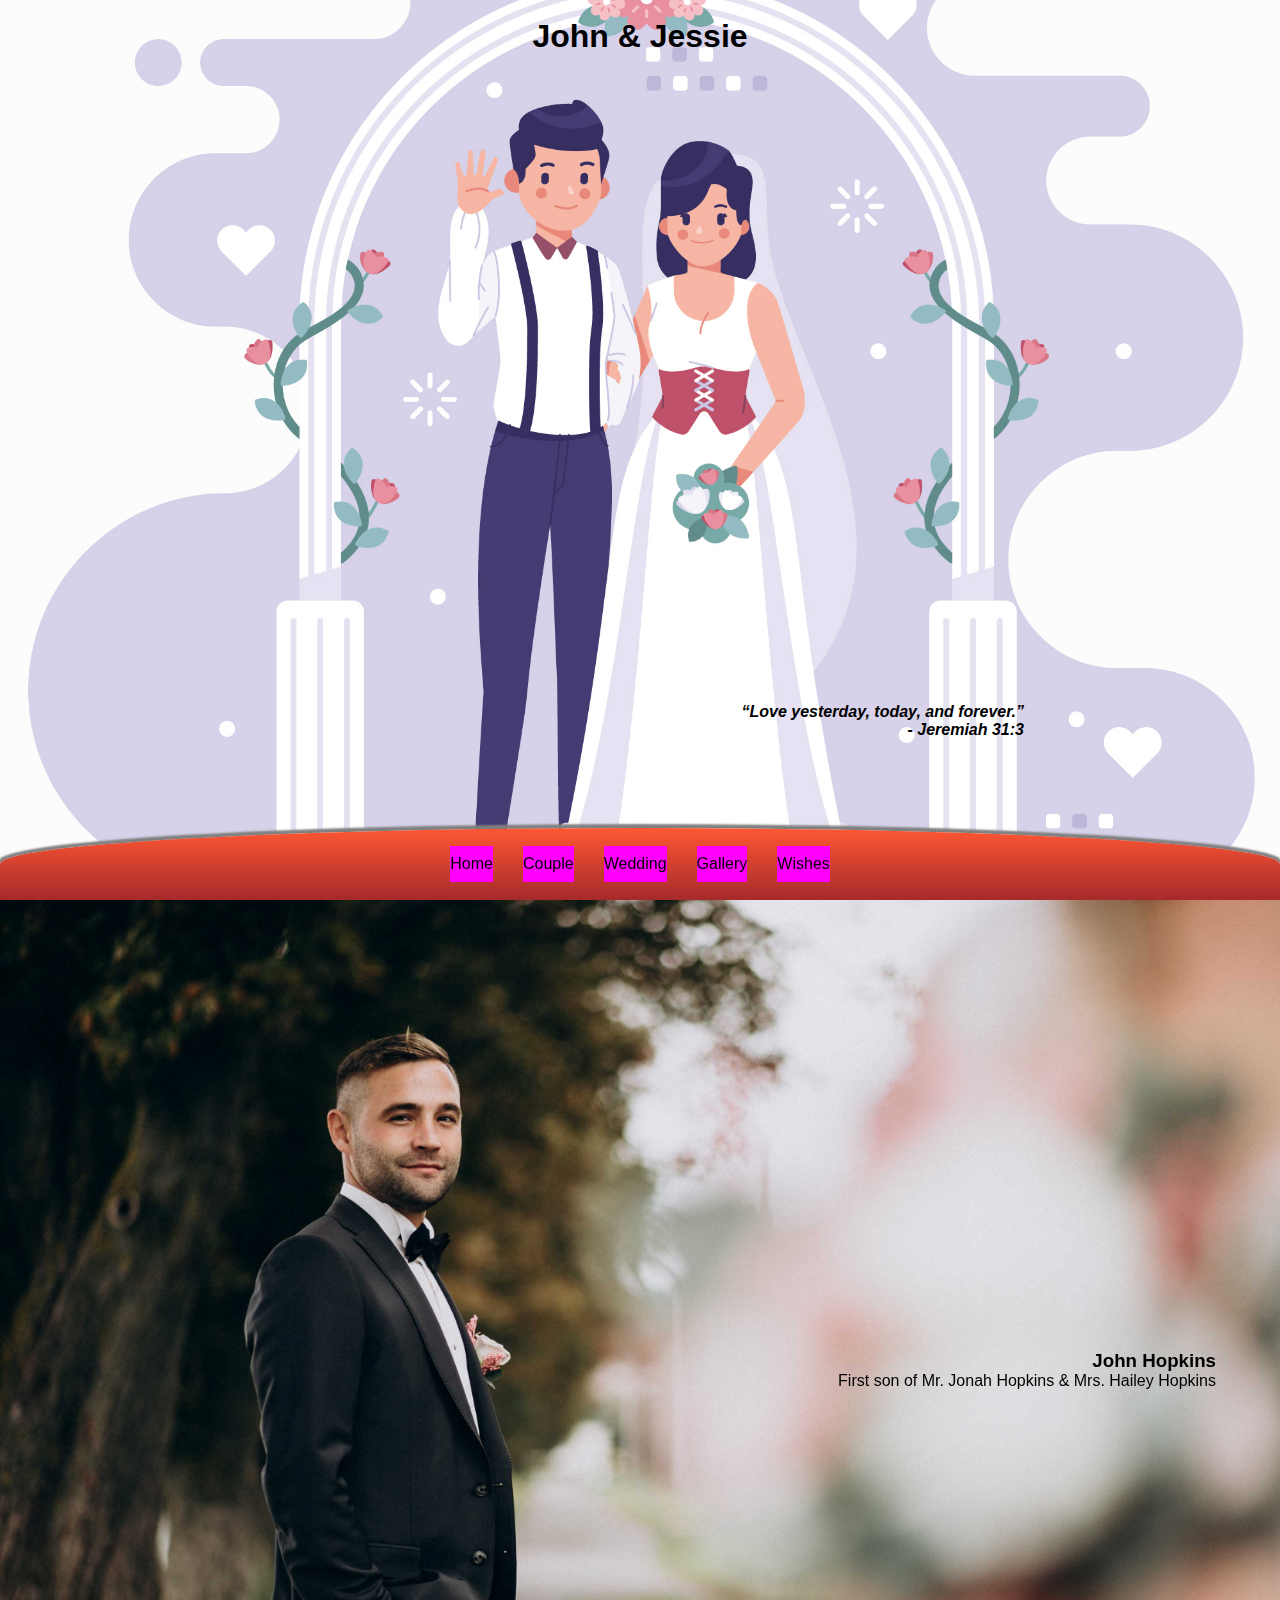
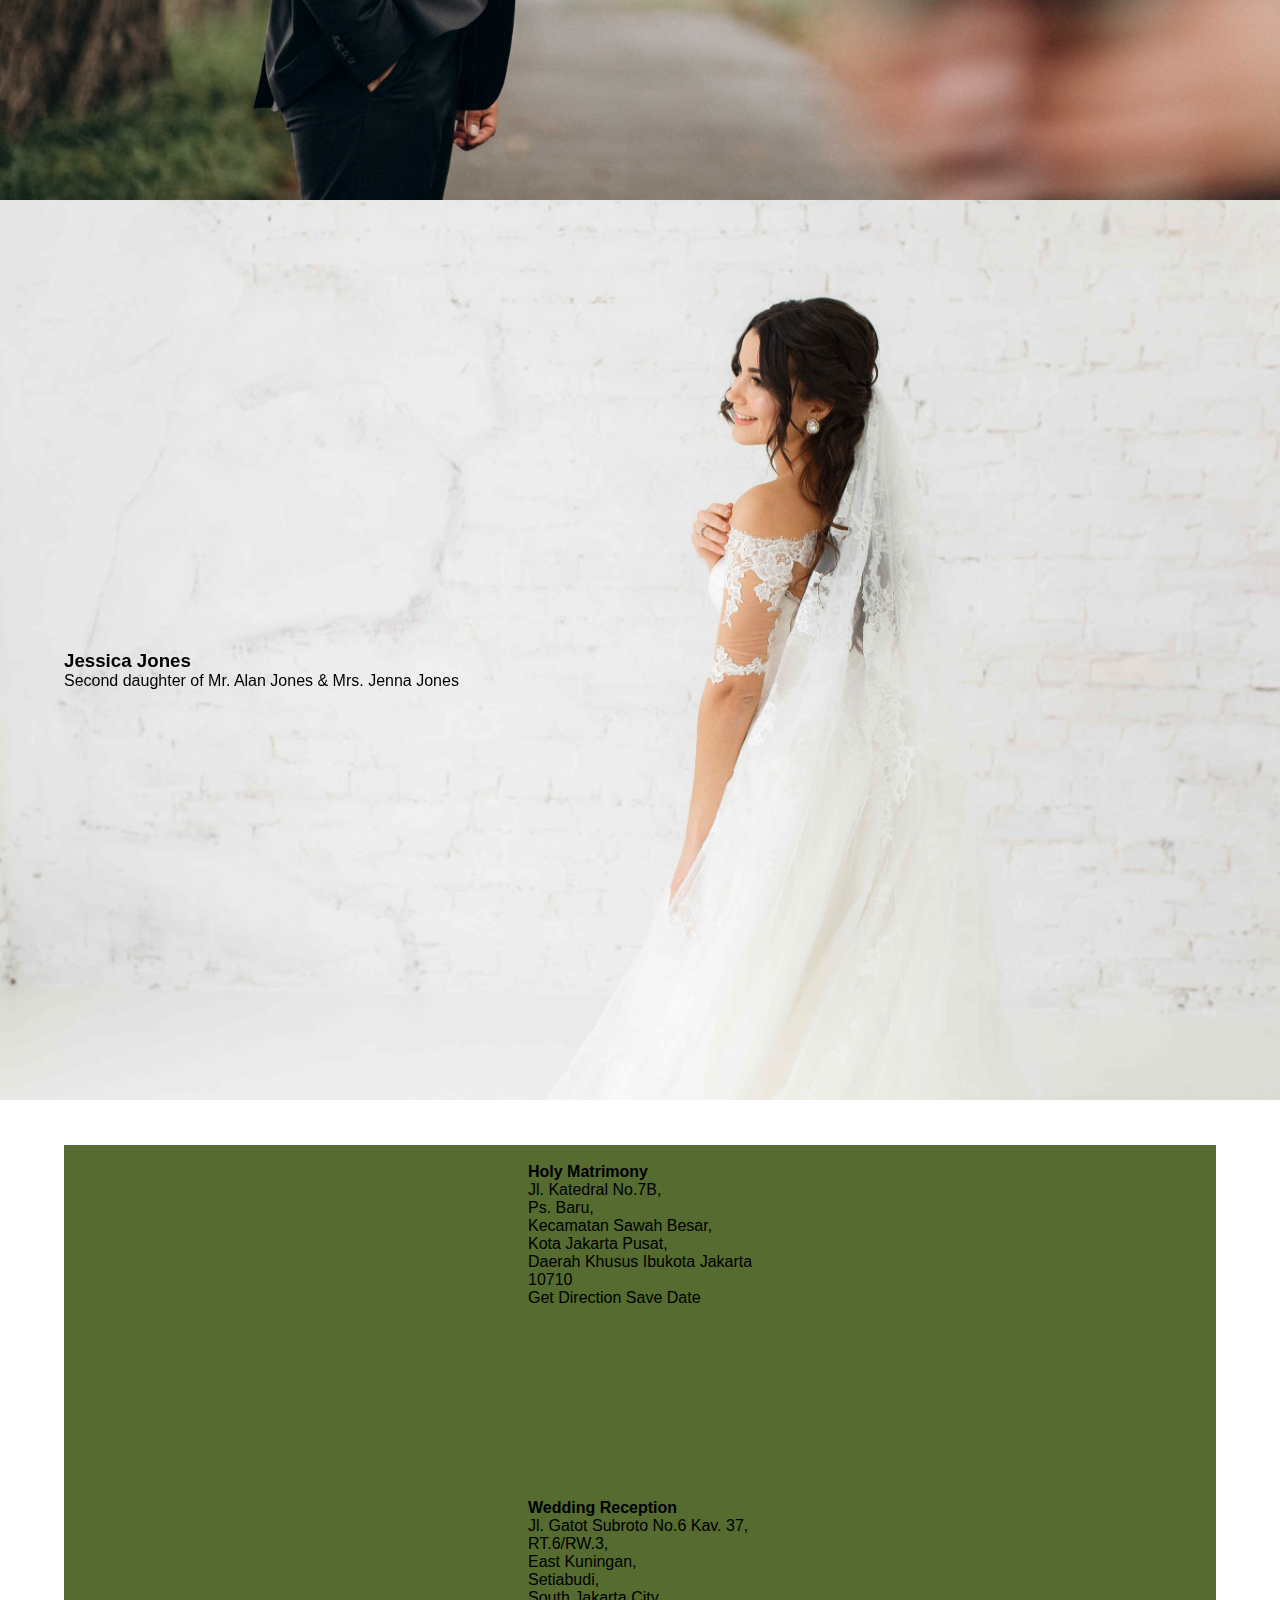
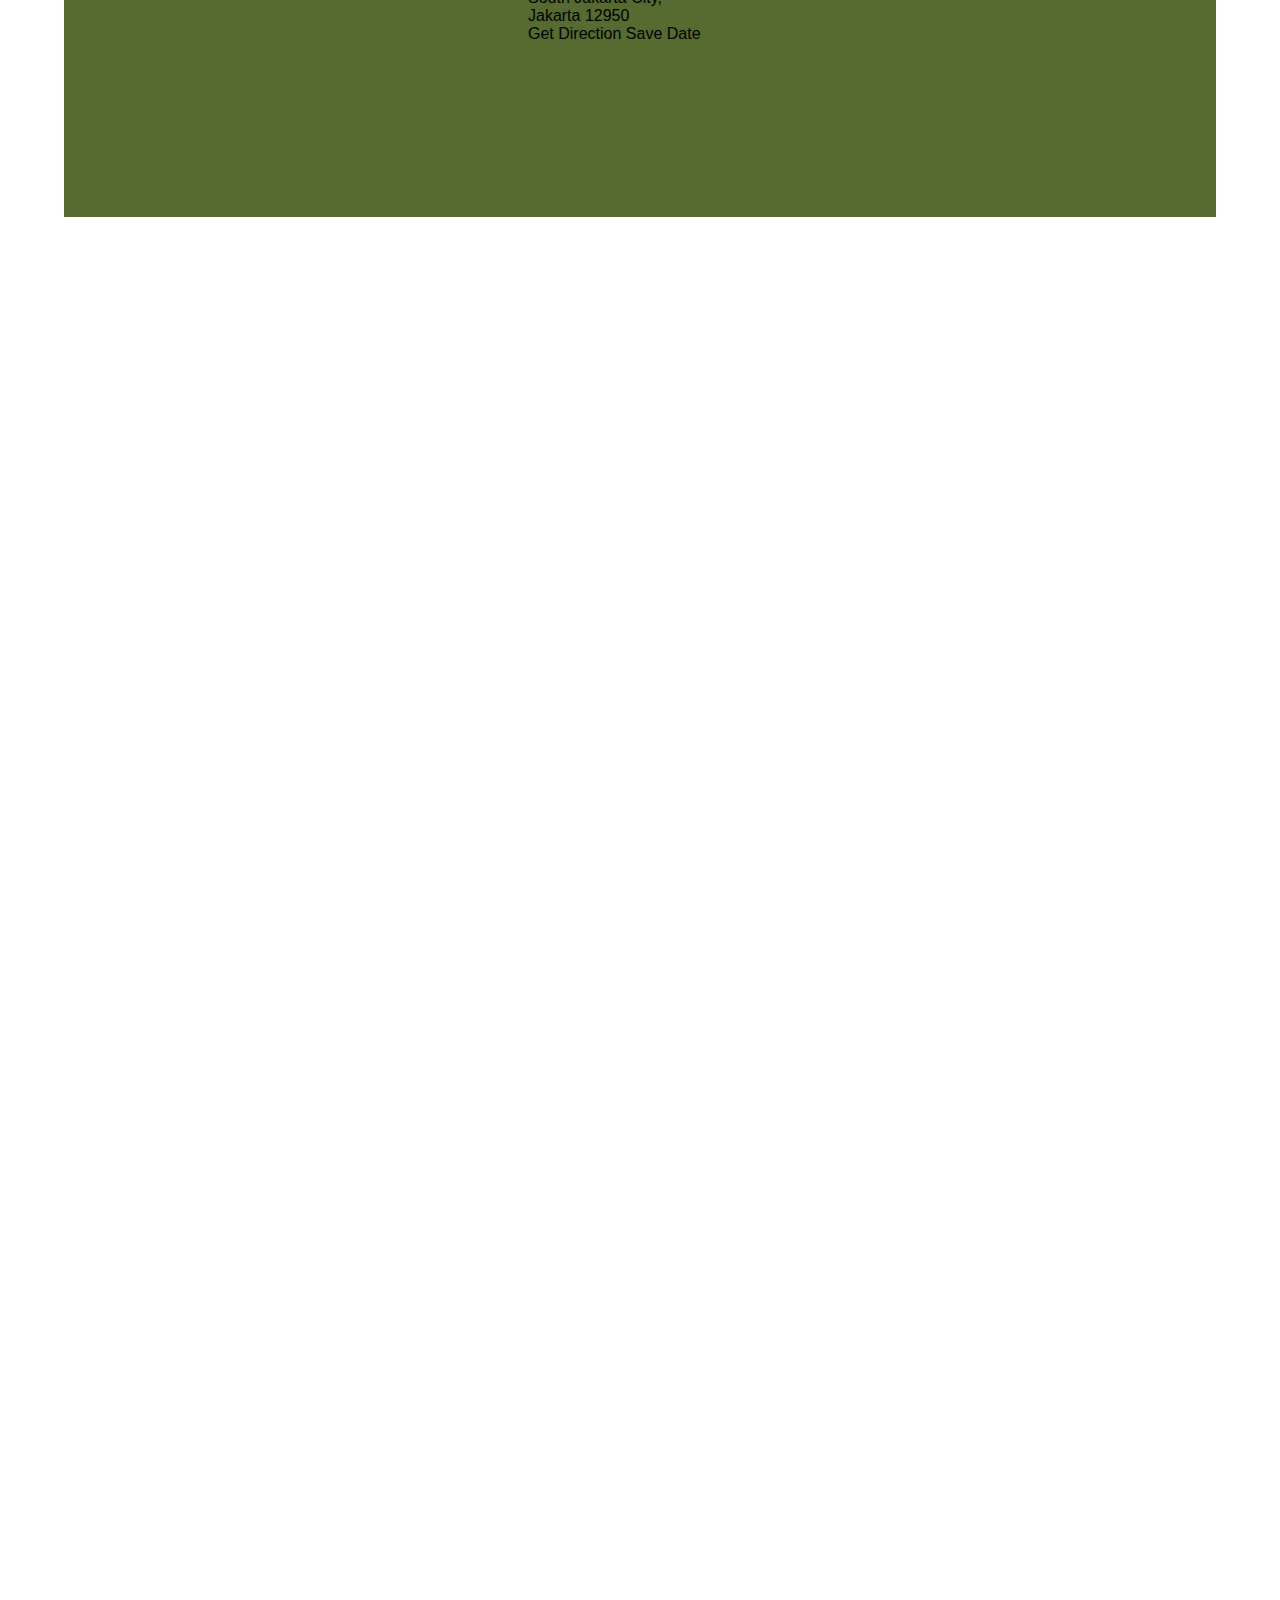
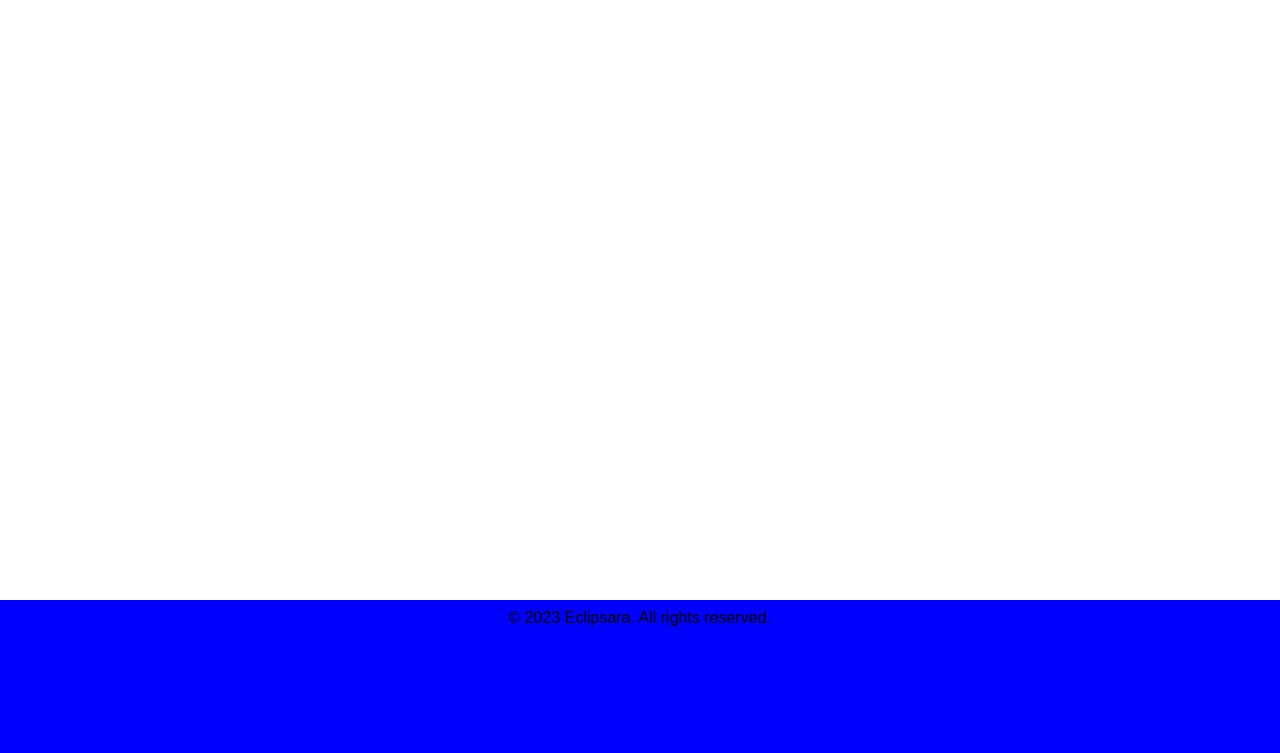
==== template-1.html @ 41a86470 "template-1 on progress: - header fix bottom - home - couple - wedding (ongoing)" ====
<!DOCTYPE html>
<html lang="en">
<head>
    <meta charset="UTF-8">
    <meta name="viewport" content="width=device-width, initial-scale=1.0">
    <link rel="stylesheet" href="css/template-1-styles.css">
    <title>Design Template</title>
</head>
<body>
    <!--div class="cover-container">
        <div class="initial-animation"></div>
        <h1 class="couple-name">John & Jessie</h1>
        <h3 class="greeting">Dear</h3>
        <h2 class="invitee">Jack & Partner</h2>
        <button>Open Invitation</button>
    </div-->
    <header class="center-h">
        <nav>
            <ul>
                <li><a href="#home">Home</a></li>
                <li><a href="#couple">Couple</a></li>
                <li><a href="#wedding">Wedding</a></li>
                <li><a href="#gallery">Gallery</a></li>
                <li><a href="#wishes">Wishes</a></li>
            </ul>
        </nav>
    </header>
    <main>
        <section id="home" class="home-container">
            <h1>John & Jessie</h1>
            <h4>
                “Love yesterday, today, and forever.” <br>
                - Jeremiah 31:3
            </h4>
        </section>
        <section id="couple" class="couple-container">
            <div class="groom-container">
                <div class="groom-caption">
                    <h3>John Hopkins</h3>
                    <p>First son of Mr. Jonah Hopkins & Mrs. Hailey Hopkins</p>
                </div>
            </div>
            <div class="bride-container">
                <div class="bride-caption">
                    <h3>Jessica Jones</h3>
                    <p>Second daughter of Mr. Alan Jones & Mrs. Jenna Jones</p>
                </div>
            </div>
        </section>
        <section id="wedding" class="wedding-container">
            <div class="event-container">
                <iframe src="https://www.google.com/maps/embed?pb=!1m18!1m12!1m3!1d15866.847947316253!2d106.81422383144869!3d-6.169307348403449!2m3!1f0!2f0!3f0!3m2!1i1024!2i768!4f13.1!3m3!1m2!1s0x2e69f5cef86e21ad%3A0x3ecfda74692fc79!2sJakarta%20Cathedral!5e0!3m2!1sen!2sid!4v1703627406906!5m2!1sen!2sid" width="400" height="300" style="border:0;" allowfullscreen="" loading="lazy" referrerpolicy="no-referrer-when-downgrade"></iframe>
                <div class="event-caption">
                    <h4>Holy Matrimony</h4>
                    <p>
                        Jl. Katedral No.7B, <br> 
                        Ps. Baru, <br>
                        Kecamatan Sawah Besar, <br>
                        Kota Jakarta Pusat, <br>
                        Daerah Khusus Ibukota Jakarta <br>
                        10710
                    </p>
                    <a href="">Get Direction</a>
                    <a href="">Save Date</a>
                </div>
            </div>
            <div class="event-container">
                <iframe src="https://www.google.com/maps/embed?pb=!1m18!1m12!1m3!1d3966.222125526899!2d106.82282327499047!3d-6.234423893753775!2m3!1f0!2f0!3f0!3m2!1i1024!2i768!4f13.1!3m3!1m2!1s0x2e69f3e6e7965f99%3A0x7b9ffa3205d3c39a!2sBalai%20Kartini!5e0!3m2!1sen!2sid!4v1703627365070!5m2!1sen!2sid" width="400" height="300" style="border:0;" allowfullscreen="" loading="lazy" referrerpolicy="no-referrer-when-downgrade"></iframe>
                <div class="event-caption">
                    <h4>Wedding Reception</h4>
                    <p>
                        Jl. Gatot Subroto No.6 Kav. 37, <br>
                        RT.6/RW.3, <br>
                        East Kuningan, <br>
                        Setiabudi, <br>
                        South Jakarta City, <br>
                        Jakarta 12950
                    </p>
                    <a href="">Get Direction</a>
                    <a href="">Save Date</a>
                </div>
            </div>
        </section>
        <section id="gallery" class="gallery-container"></section>
        <section id="wishes" class="wishes-container"></section>
    </main>
    <footer>
        <div class="footer-content">&copy; 2023 Eclipsara. All rights reserved. </div>
        <div class="header-space"></div>
    </footer>
</body>
</html>
---- css/template-1-styles.css ----
/* GENERAL - START */
*{
    box-sizing: border-box;
    margin: 0;
    padding: 0;
    font-family: 'Segoe UI', Tahoma, Geneva, Verdana, sans-serif;
}

.center-h{
    margin: 0 auto;
}

a{
    text-decoration: none;
    color: inherit;
}
/* GENERAL - END */

/* COVER - START */
/* COVER - END */

/* HEADER - START */
header{
    position: fixed;
    bottom: 0;
    border-radius: 100% 100% 0% 0%;
    background: linear-gradient(#FF5733, brown);
    width: 100%;
    padding: 2vh 0;
    box-shadow: 0px -3px 2px 1px grey;
}

nav{
    display: flex;
    align-items: center;
    justify-content: center;
}

nav > ul > li{
    background-color: fuchsia;
    display: inline-block;
    padding: 1vh 0;
    margin: 0 1vw;
}
/* HEADER - END */

/* MAIN - START */
section{
    height: 100vh;
}

.home-container{
    background-image: url("../resource/template-1/couple-illustration.jpg");
    background-size: cover;
    background-position: center;
    background-repeat: no-repeat;
}

.home-container h1{
    position: relative;
    text-align: center;
    padding: 2vh 0;
}

.home-container h4{
    position: relative;
    bottom: -70vh;
    font-style: italic;
    text-align: right;
    padding-right: 20%;
}

.couple-container{
    background-color: yellowgreen;
    height: 200vh;
}

.couple-container .groom-container{
    background-image: url("../resource/template-1/groom-side_compressed.jpg");
    background-position: left;
    background-repeat: no-repeat;
    background-size: cover;
    height: 100vh;
}

.couple-container .groom-container .groom-caption{
    position: relative;
    top: 50%;
    text-align: right;
    padding-right: 5vw;
}

.couple-container .bride-container{
    background-image: url("../resource/template-1/bride-side-compressed.jpg");
    background-position: right;
    background-repeat: no-repeat;
    background-size: cover;
    height: 100vh;
}

.couple-container .bride-container .bride-caption{
    position: relative;
    top: 50%;
    text-align: left;
    padding-left: 5vw;
}

.wedding-container{
    display: flex;
    padding: 5vh 0;
    flex-direction: column;
}

.wedding-container .event-container{
    margin: 0 5vw;
    padding: 2vh 3vw;
    background-color: darkolivegreen;
    display: flex;
}

.wedding-container .event-container .event-caption{
    margin: 0 2vw;
}
/* MAIN - END */

/* FOOTER - START */
footer{
    background-color: blue;
}

.footer-content{
    height: 5vh;
    text-align: center;
    padding: 1vh 0;
}

.header-space{
    height: 12vh;
}
/* FOOTER - END */
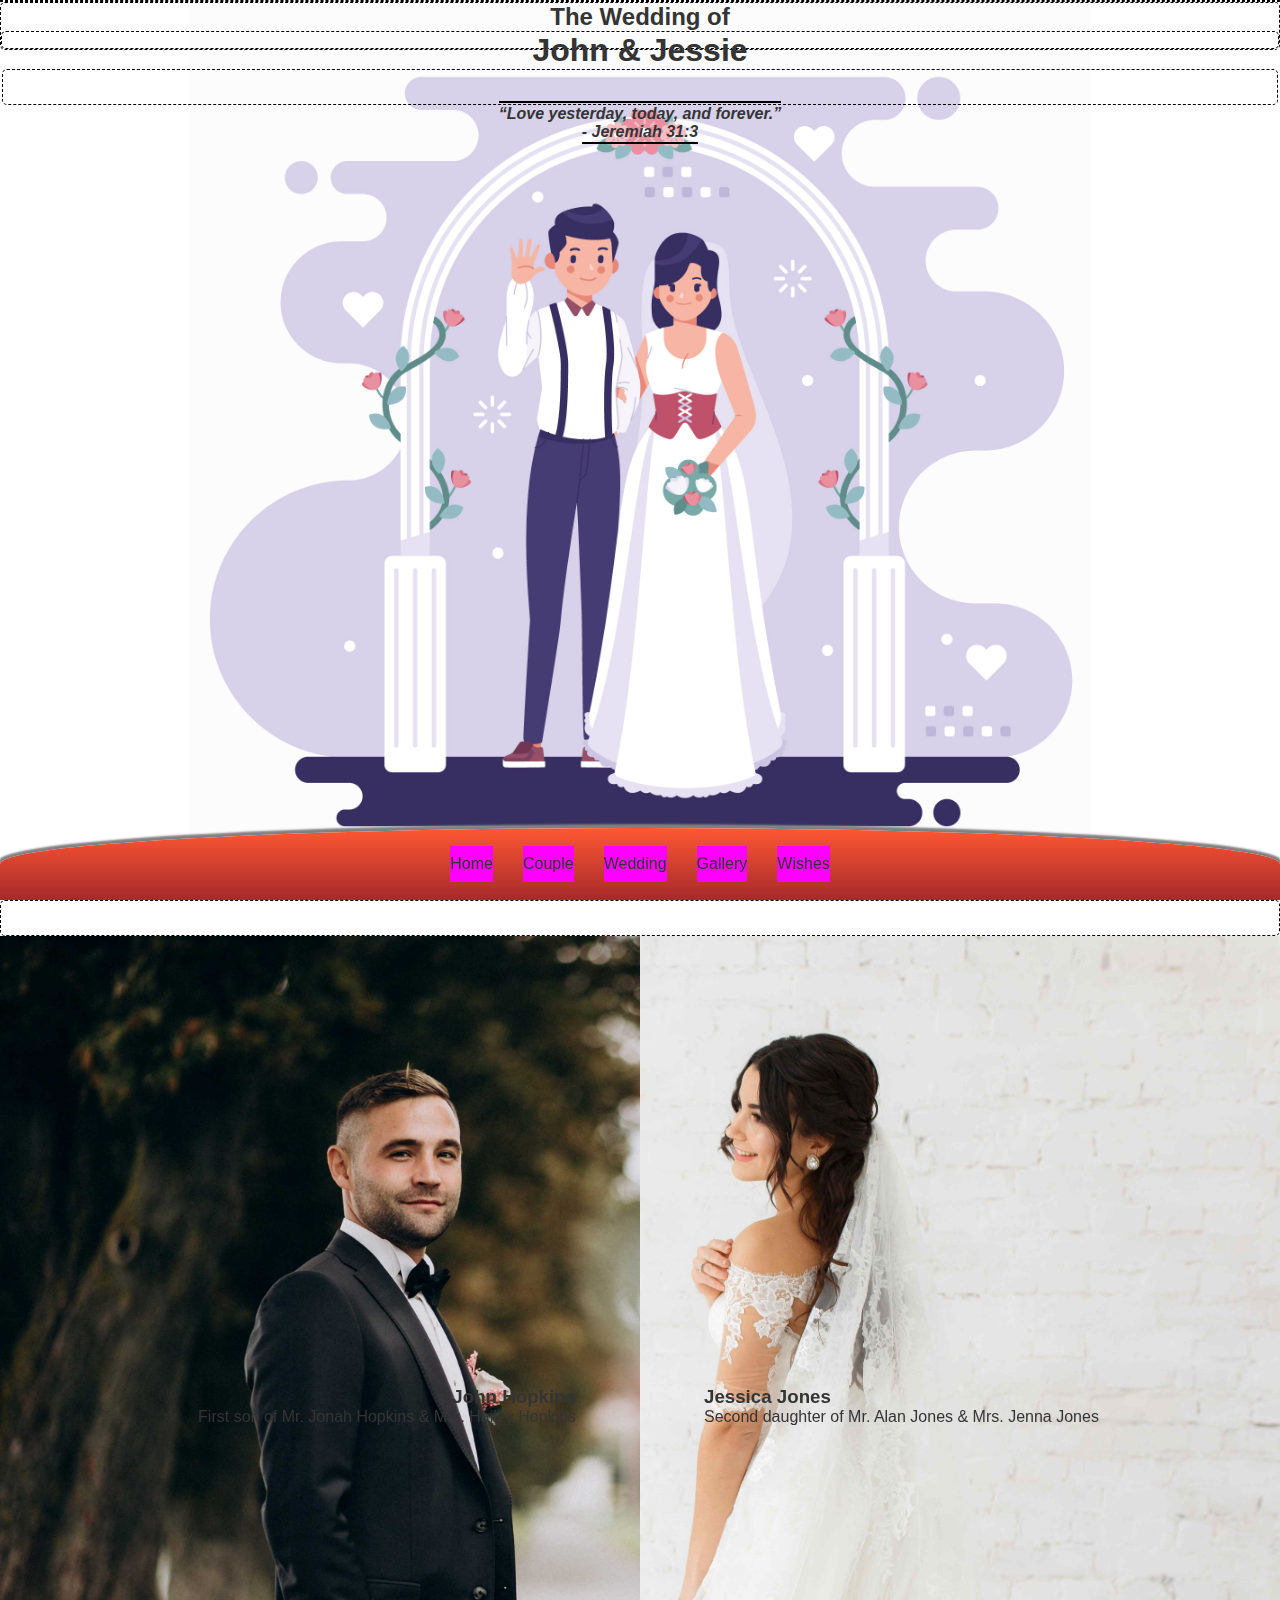
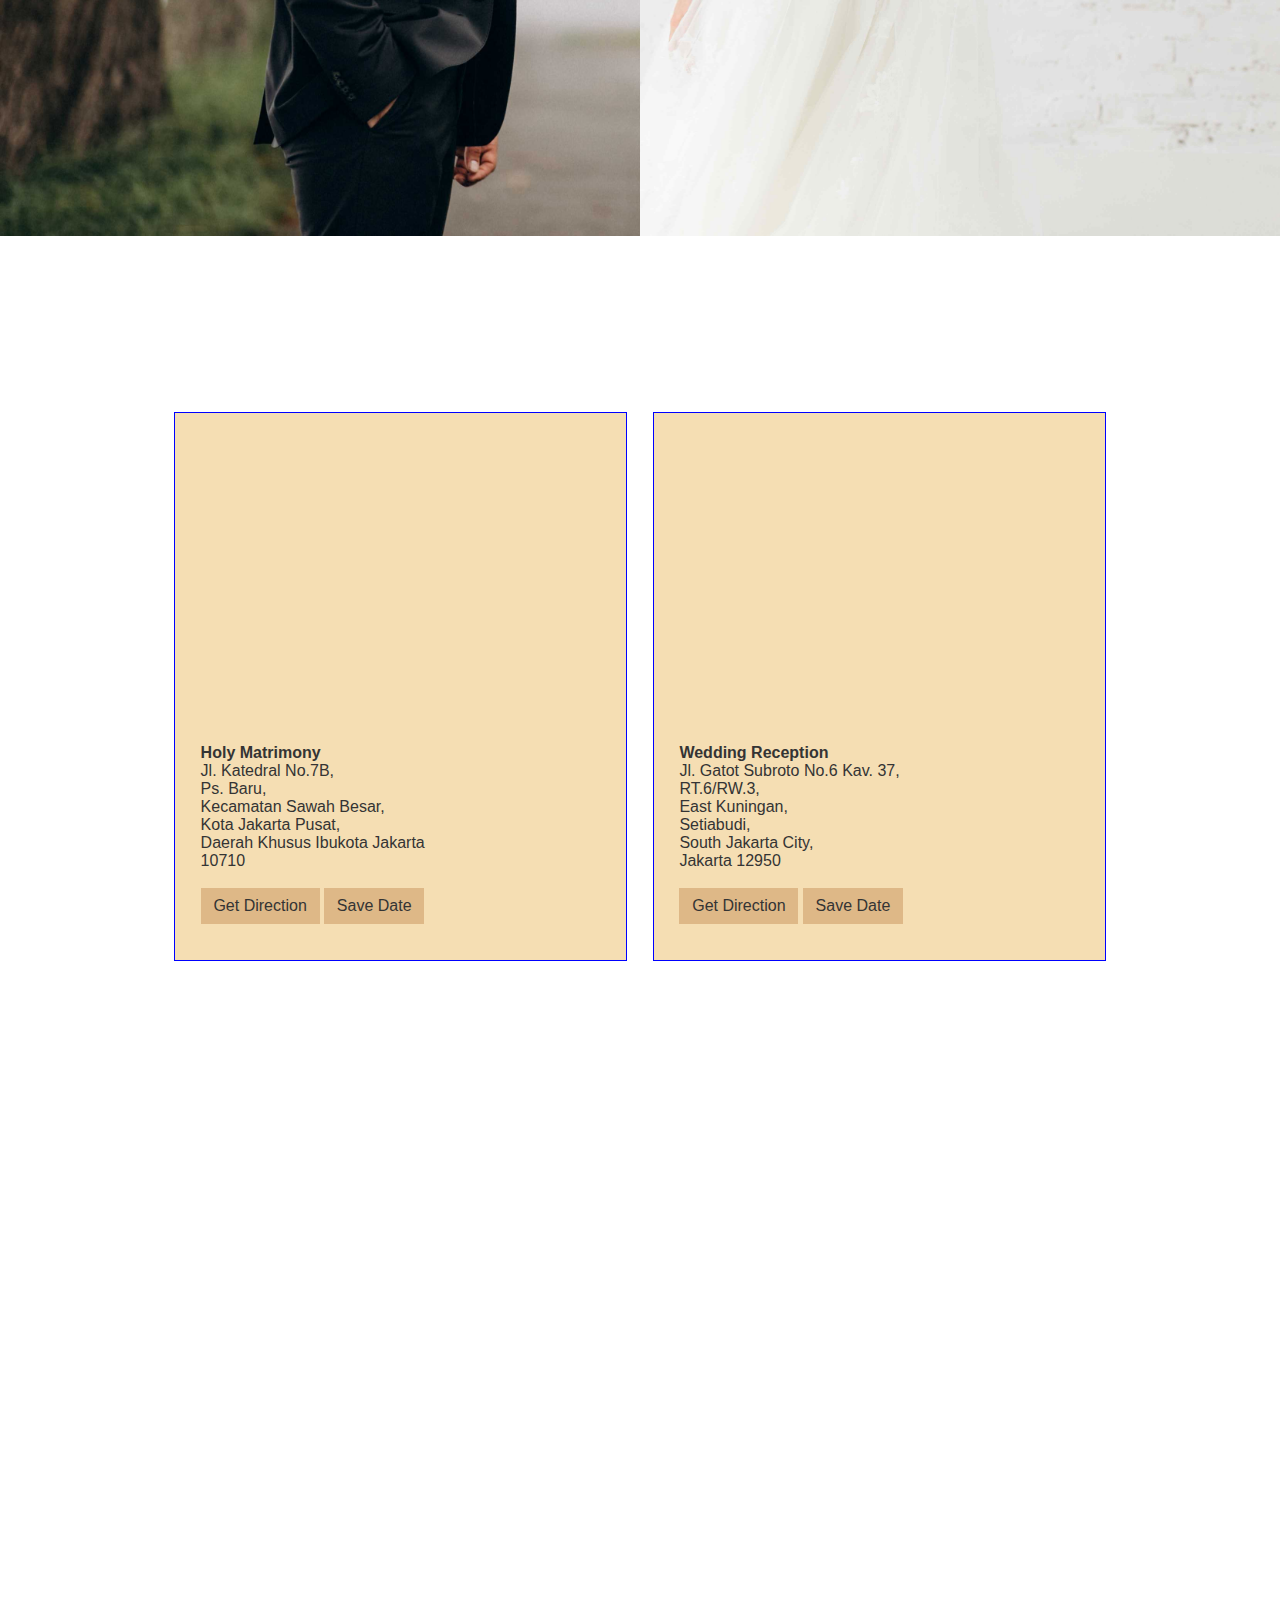
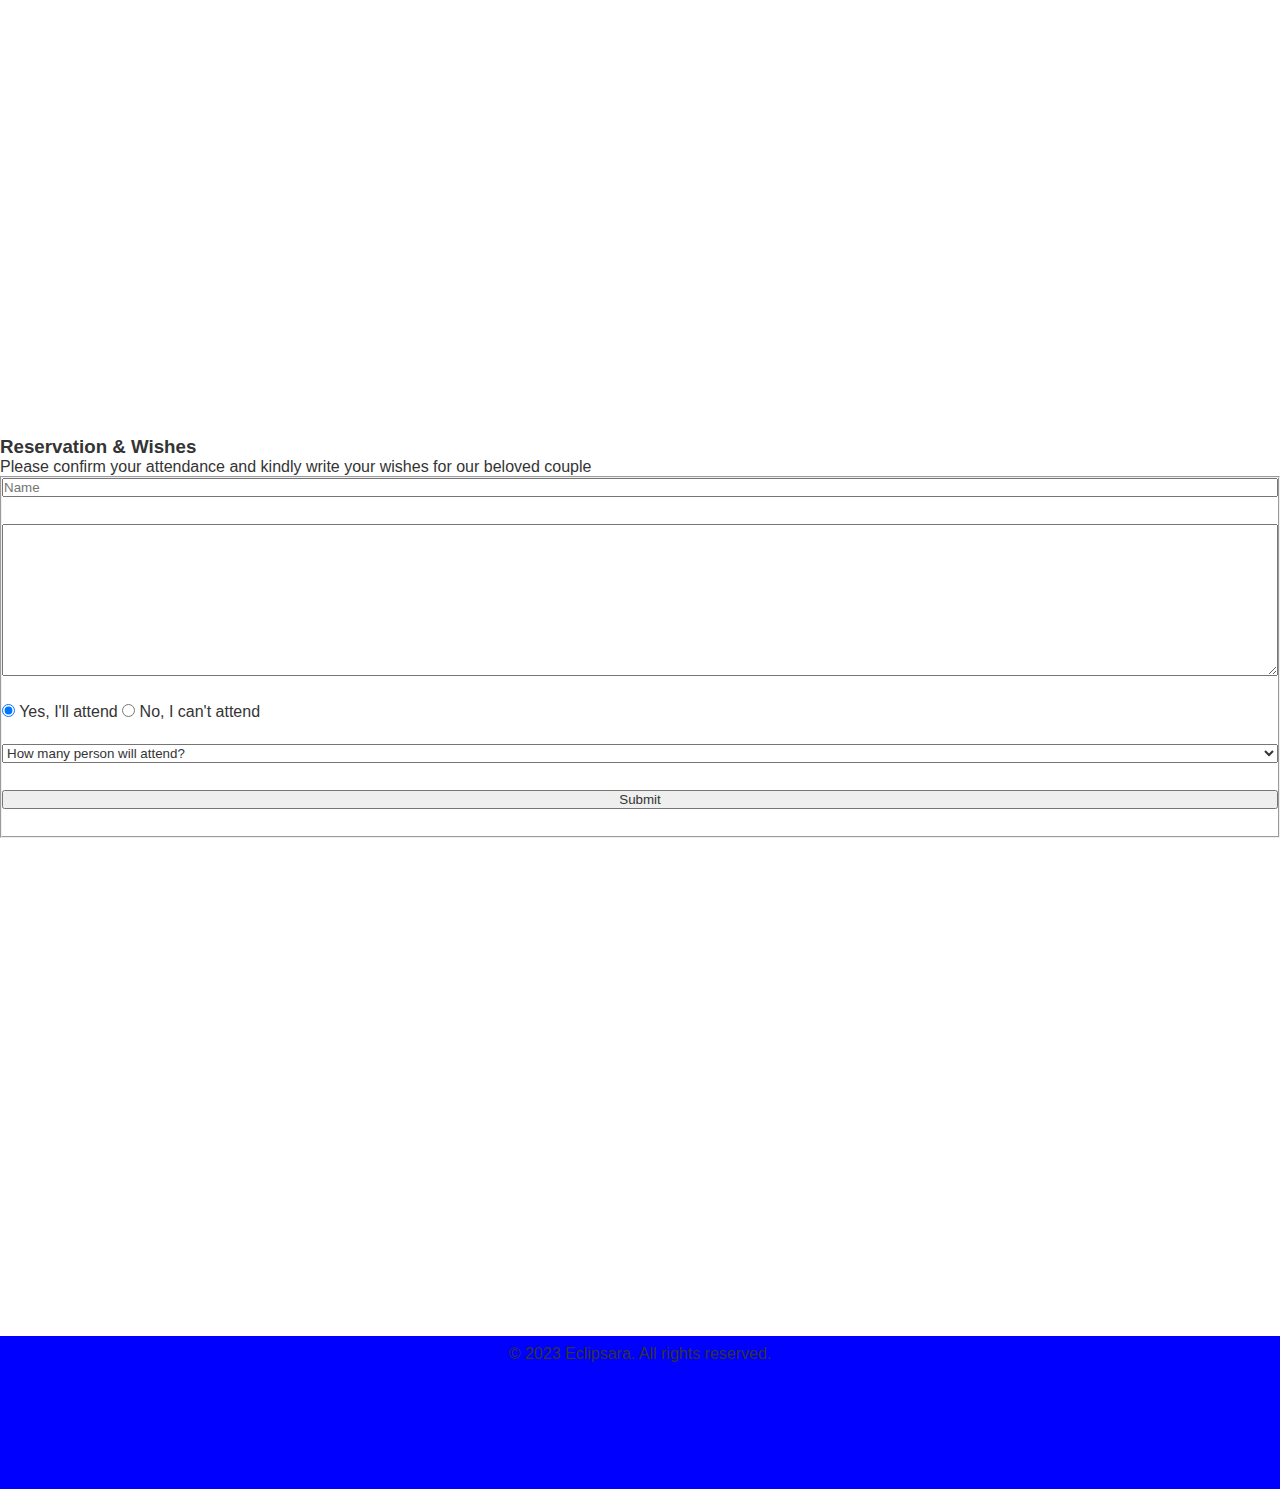
==== commit f97d6a2e: "develop template-1 to be more responseive for home, couple, event. Add rsvp section (+1 squashed com" ====
--- a/template-1.html
+++ b/template-1.html
@@ -21,18 +21,25 @@
                 <li><a href="#couple">Couple</a></li>
                 <li><a href="#wedding">Wedding</a></li>
                 <li><a href="#gallery">Gallery</a></li>
-                <li><a href="#wishes">Wishes</a></li>
+                <li><a href="#rsvp-wishes">Wishes</a></li>
             </ul>
         </nav>
     </header>
     <main>
         <section id="home" class="home-container">
-            <h1>John & Jessie</h1>
-            <h4>
-                “Love yesterday, today, and forever.” <br>
-                - Jeremiah 31:3
-            </h4>
+            <div class="empty-space-h-50pct"></div>
+            <div class="empty-space-h-50pct">
+                <h2>The Wedding of</h2>
+                <div class="empty-space-h-2vh"</div>
+                <h1>John & Jessie</h1>
+                <div class="empty-space-h-4vh"</div></div>
+                <h4>
+                    <span>“Love yesterday, today, and forever.”</span> <br>
+                    <span>- Jeremiah 31:3</span>
+                </h4>
+            </div>
         </section>
+        <div class="empty-space-h-4vh"></div>
         <section id="couple" class="couple-container">
             <div class="groom-container">
                 <div class="groom-caption">
@@ -40,6 +47,7 @@
                     <p>First son of Mr. Jonah Hopkins & Mrs. Hailey Hopkins</p>
                 </div>
             </div>
+            <div class="couple-divider"></div> <!-- to be styled later with centered love sign and border -->
             <div class="bride-container">
                 <div class="bride-caption">
                     <h3>Jessica Jones</h3>
@@ -49,7 +57,7 @@
         </section>
         <section id="wedding" class="wedding-container">
             <div class="event-container">
-                <iframe src="https://www.google.com/maps/embed?pb=!1m18!1m12!1m3!1d15866.847947316253!2d106.81422383144869!3d-6.169307348403449!2m3!1f0!2f0!3f0!3m2!1i1024!2i768!4f13.1!3m3!1m2!1s0x2e69f5cef86e21ad%3A0x3ecfda74692fc79!2sJakarta%20Cathedral!5e0!3m2!1sen!2sid!4v1703627406906!5m2!1sen!2sid" width="400" height="300" style="border:0;" allowfullscreen="" loading="lazy" referrerpolicy="no-referrer-when-downgrade"></iframe>
+                <iframe class="map" src="https://www.google.com/maps/embed?pb=!1m18!1m12!1m3!1d15866.847947316253!2d106.81422383144869!3d-6.169307348403449!2m3!1f0!2f0!3f0!3m2!1i1024!2i768!4f13.1!3m3!1m2!1s0x2e69f5cef86e21ad%3A0x3ecfda74692fc79!2sJakarta%20Cathedral!5e0!3m2!1sen!2sid!4v1703627406906!5m2!1sen!2sid" width="400" height="300" style="border:0;" allowfullscreen="" loading="lazy" referrerpolicy="no-referrer-when-downgrade"></iframe>
                 <div class="event-caption">
                     <h4>Holy Matrimony</h4>
                     <p>
@@ -60,12 +68,12 @@
                         Daerah Khusus Ibukota Jakarta <br>
                         10710
                     </p>
-                    <a href="">Get Direction</a>
+                    <a href="https://www.google.com/maps?saddr=My+Location&daddr=Jakarta+Cathedral,+Jl.+Katedral+No.7B,+Pasar+Baru,+Sawah+Besar,+Central+Jakarta+City,+Jakarta+10710">Get Direction</a>
                     <a href="">Save Date</a>
                 </div>
             </div>
             <div class="event-container">
-                <iframe src="https://www.google.com/maps/embed?pb=!1m18!1m12!1m3!1d3966.222125526899!2d106.82282327499047!3d-6.234423893753775!2m3!1f0!2f0!3f0!3m2!1i1024!2i768!4f13.1!3m3!1m2!1s0x2e69f3e6e7965f99%3A0x7b9ffa3205d3c39a!2sBalai%20Kartini!5e0!3m2!1sen!2sid!4v1703627365070!5m2!1sen!2sid" width="400" height="300" style="border:0;" allowfullscreen="" loading="lazy" referrerpolicy="no-referrer-when-downgrade"></iframe>
+                <iframe class="map" src="https://www.google.com/maps/embed?pb=!1m18!1m12!1m3!1d3966.222125526899!2d106.82282327499047!3d-6.234423893753775!2m3!1f0!2f0!3f0!3m2!1i1024!2i768!4f13.1!3m3!1m2!1s0x2e69f3e6e7965f99%3A0x7b9ffa3205d3c39a!2sBalai%20Kartini!5e0!3m2!1sen!2sid!4v1703627365070!5m2!1sen!2sid" width="400" height="300" style="border:0;" allowfullscreen="" loading="lazy" referrerpolicy="no-referrer-when-downgrade"></iframe>
                 <div class="event-caption">
                     <h4>Wedding Reception</h4>
                     <p>
@@ -76,13 +84,32 @@
                         South Jakarta City, <br>
                         Jakarta 12950
                     </p>
-                    <a href="">Get Direction</a>
+                    <a href="https://www.google.com/maps?saddr=My+Location&daddr=Balai+Kartini,+Jl.+Gatot+Subroto+No.6+Kav.+37,+RT.6%2FRW.3,+Kuningan,+East+Kuningan,+Setiabudi,+South+Jakarta+City,+Jakarta+12950">Get Direction</a>
                     <a href="">Save Date</a>
                 </div>
             </div>
         </section>
         <section id="gallery" class="gallery-container"></section>
-        <section id="wishes" class="wishes-container"></section>
+        <section id="rsvp-wishes" class="rsvp-wishes-container">
+            <h3>Reservation & Wishes</h3>
+            <p>Please confirm your attendance and kindly write your wishes for our beloved couple</p>
+            <form id="rsvp-wishes-form" action="" method="post">
+                <fieldset>
+                    <input id="name" placeholder="Name" type="text" required>
+                    <textarea name="wishes" id="wishes" cols="30" rows="10"></textarea>
+                    <input type="radio" name="attendance" id="attendance-yes" value="yes" checked><label for="attendance-yes"> Yes, I'll attend</label>
+                    <input type="radio" name="attendance" id="attendance-no" value="no"><label for="attendance-no"> No, I can't attend</label>
+                    <select name="attd-number" id="attd-number">
+                        <option value="0">How many person will attend?</option>
+                        <option value="1">1</option>
+                        <option value="2">2</option>
+                        <option value="3">3</option>
+                        <option value="4">4</option>
+                    </select>
+                    <button name="submit" id="submit">Submit</button>
+                </fieldset>
+            </form>
+        </section>
     </main>
     <footer>
         <div class="footer-content">&copy; 2023 Eclipsara. All rights reserved. </div>
--- a/css/template-1-styles.css
+++ b/css/template-1-styles.css
@@ -4,6 +4,7 @@
     margin: 0;
     padding: 0;
     font-family: 'Segoe UI', Tahoma, Geneva, Verdana, sans-serif;
+    color: rgb(52, 52, 52);
 }
 
 .center-h{
@@ -13,6 +14,83 @@
 a{
     text-decoration: none;
     color: inherit;
+}
+
+.empty-space-h-2vh{
+    height: 2vh;
+    width: 100%;
+    border-radius: 5px;
+    border: 1px dashed black;
+}
+
+.empty-space-h-4vh{
+    height: 4vh;
+    width: 100%;
+    border-radius: 5px;
+    border: 1px dashed black;
+}
+
+.empty-space-h-6vh{
+    height: 6vh;
+    width: 100%;
+    border-radius: 5px;
+    border: 1px dashed black;
+}
+
+.empty-space-h-8vh{
+    height: 8vh;
+    width: 100%;
+    border-radius: 5px;
+    border: 1px dashed black;
+}
+
+.empty-space-h-10vh{
+    height: 10vh;
+    width: 100%;
+    border-radius: 5px;
+    border: 1px dashed black;
+}
+
+.empty-space-h-25pct{
+    height: 25%;
+    width: 100%;
+    border-radius: 5px;
+    border: 1px dashed black;
+}
+
+.empty-space-h-50pct{
+    height: 50%;
+    width: 100%;
+    border-radius: 5px;
+    border: 1px dashed black;
+}
+
+.empty-space-h-75pct{
+    height: 75%;
+    width: 100%;
+    border-radius: 5px;
+    border: 1px dashed black;
+}
+
+.empty-space-w-25pct{
+    height: 100%;
+    width: 25%;
+    border-radius: 5px;
+    border: 1px dashed black;
+}
+
+.empty-space-w-50pct{
+    height: 100%;
+    width: 50%;
+    border-radius: 5px;
+    border: 1px dashed black;
+}
+
+.empty-space-w-75pct{
+    height: 100%;
+    width: 75%;
+    border-radius: 5px;
+    border: 1px dashed black;
 }
 /* GENERAL - END */
 
@@ -45,36 +123,49 @@
 /* HEADER - END */
 
 /* MAIN - START */
+main{
+    display: flex;
+    flex-flow: column nowrap;
+}
+
 section{
-    height: 100vh;
+    min-height: 100vh;
 }
 
 .home-container{
     background-image: url("../resource/template-1/couple-illustration.jpg");
-    background-size: cover;
+    background-size: auto 100% ;
     background-position: center;
     background-repeat: no-repeat;
 }
 
-.home-container h1{
+.home-container h1,.home-container h2{
     position: relative;
     text-align: center;
-    padding: 2vh 0;
 }
 
 .home-container h4{
     position: relative;
-    bottom: -70vh;
     font-style: italic;
-    text-align: right;
-    padding-right: 20%;
+    text-align: center;
+    
+}
+
+.home-container h4 span:first-child{
+    padding-top: 2px;
+    border-top: 2px solid black;
+}
+.home-container h4 span:last-child{
+    padding-bottom: 2px;
+    border-bottom: 2px solid black;
 }
 
 .couple-container{
     background-color: yellowgreen;
-    height: 200vh;
-}
-
+    min-height: 100vh;
+    display: flex;
+    flex-flow: row wrap;
+}
 .couple-container .groom-container{
     background-image: url("../resource/template-1/groom-side_compressed.jpg");
     background-position: left;
@@ -105,22 +196,112 @@
     padding-left: 5vw;
 }
 
+@media (min-width:320px)  {
+    .couple-container .groom-container{
+        width: 100%;
+        order: 1;
+    }
+
+    .couple-container .bride-container{
+        width: 100%;
+        order: 2;
+    }
+}
+
+@media (min-width:1025px) {
+    .couple-container .groom-container{
+        width: 50%;
+        order: 1;
+    }
+
+    .couple-container .bride-container{
+        width: 50%;
+        order: 2;
+    }
+}
+
 .wedding-container{
     display: flex;
-    padding: 5vh 0;
-    flex-direction: column;
+    flex-flow: row wrap;
+    align-items: center;
+    justify-content: center;
 }
 
 .wedding-container .event-container{
-    margin: 0 5vw;
-    padding: 2vh 3vw;
-    background-color: darkolivegreen;
-    display: flex;
+    background-color: wheat;
+    border: 1px solid blue;
+    margin: 0 1vw;
 }
 
 .wedding-container .event-container .event-caption{
-    margin: 0 2vw;
-}
+    border: none;
+}
+
+.wedding-container .event-container .event-caption p{
+    margin-bottom: 2vh;
+} 
+.wedding-container .event-container .event-caption a{
+    /*
+    margin-right: 0.5vw;
+    padding: 0.5vh 0.5vw 1vh;
+    border-radius: 0 0 50% 50%;
+    */
+    background-color: burlywood;
+    padding: 1vh 1vw;
+}
+
+.wedding-container .event-container .event-caption a:hover{
+    background-color: chocolate;
+    color: beige;
+}
+
+@media (min-width:320px)  {
+    .wedding-container .event-container{
+        display: flex;
+        width: 100%;
+    }
+    
+    .wedding-container .event-container .event-caption a{
+        display: block;
+        margin-bottom: 1vh;
+        
+    }
+}
+
+@media (min-width:1025px) {
+    .wedding-container .event-container{
+        width: auto;
+        display: block;
+        padding: 3vh 2vw;
+    }
+    
+    .wedding-container .event-container .event-caption a{
+        display: inline-block;
+    }
+}
+
+/* Gallery to be develop */
+
+/*
+.rsvp-wishes-container{
+    display: flex;
+    flex-flow: row wrap;
+}
+
+.rsvp-wishes-container h3, .rsvp-wishes-container p, .rsvp-wishes-container form{
+    display: block;
+}
+*/
+.rsvp-wishes-container form fieldset input[type="text"], .rsvp-wishes-container form fieldset textarea, .rsvp-wishes-container form fieldset select, .rsvp-wishes-container form fieldset button{
+    display: block;
+    width: 100%;
+
+}
+
+.rsvp-wishes-container form fieldset input, .rsvp-wishes-container form fieldset textarea, .rsvp-wishes-container form fieldset select, .rsvp-wishes-container form fieldset button{
+    margin-bottom: 3vh;
+}
+
 /* MAIN - END */
 
 /* FOOTER - START */
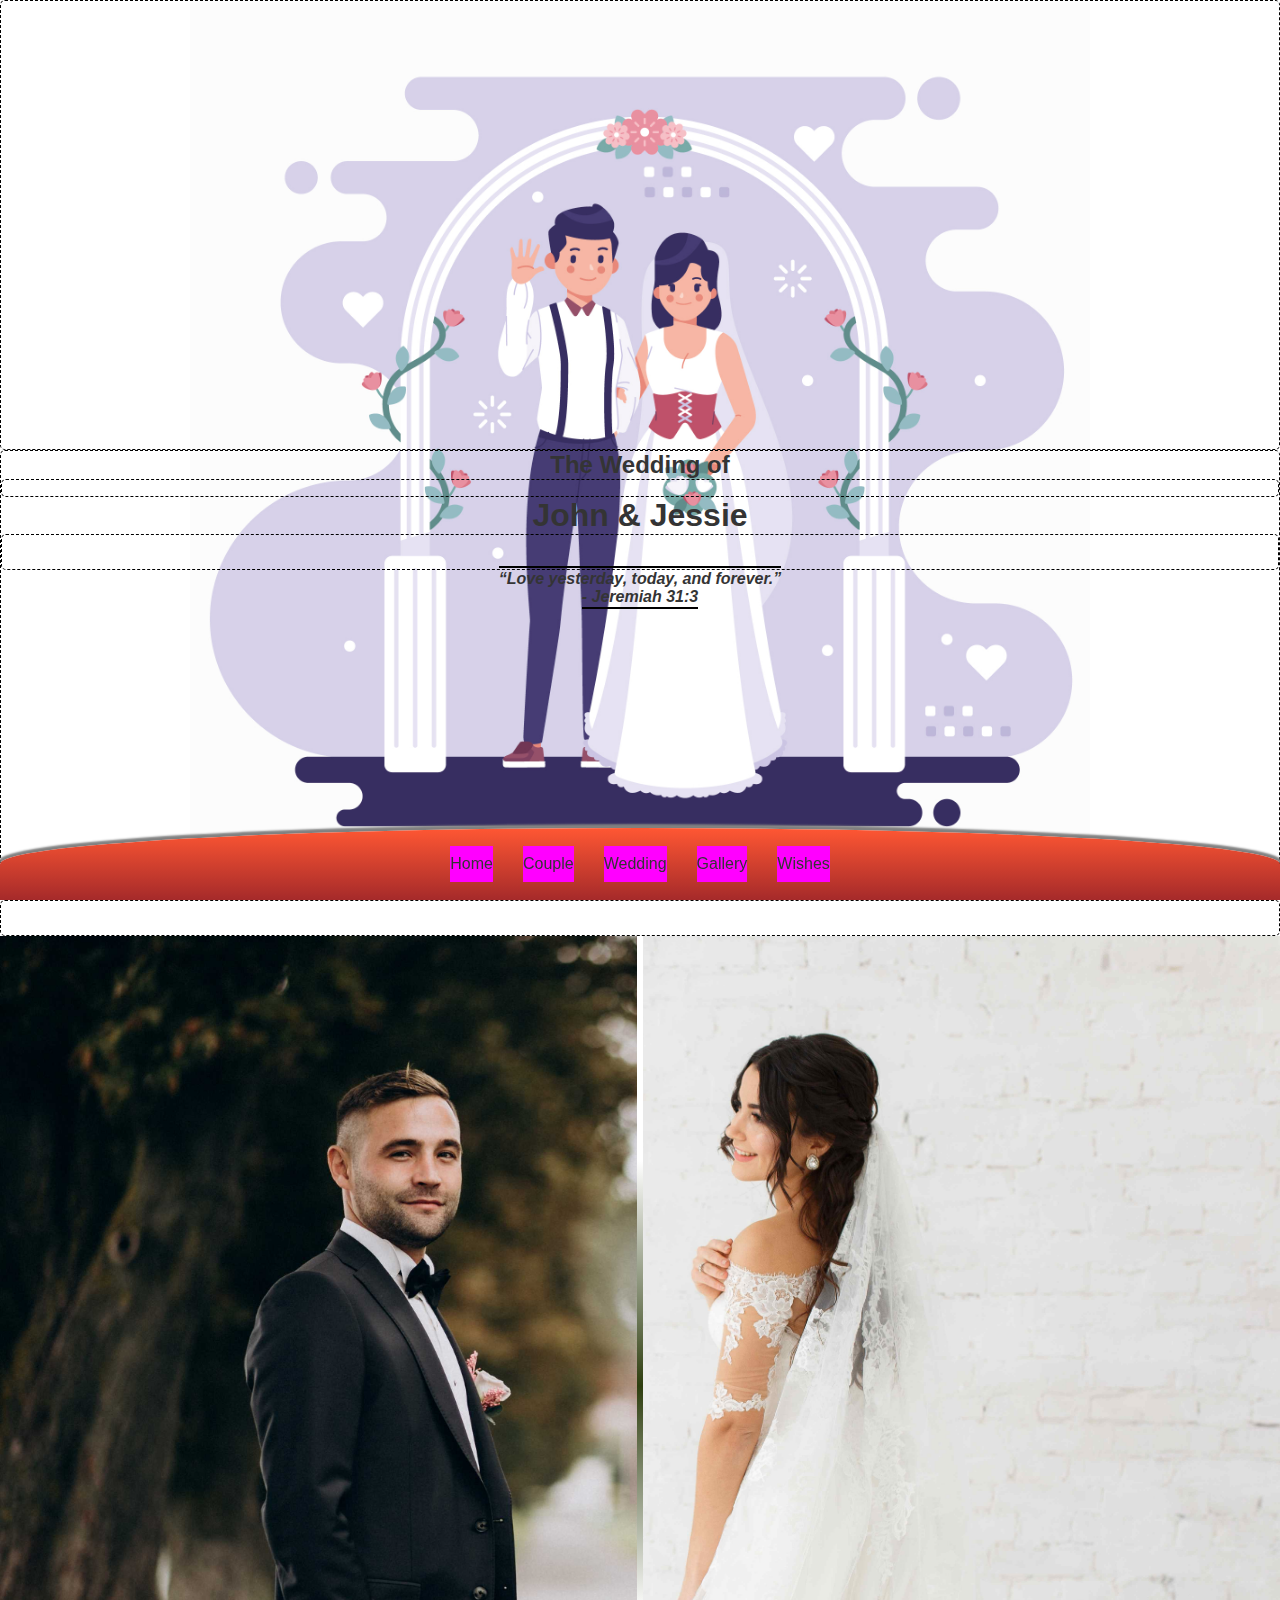
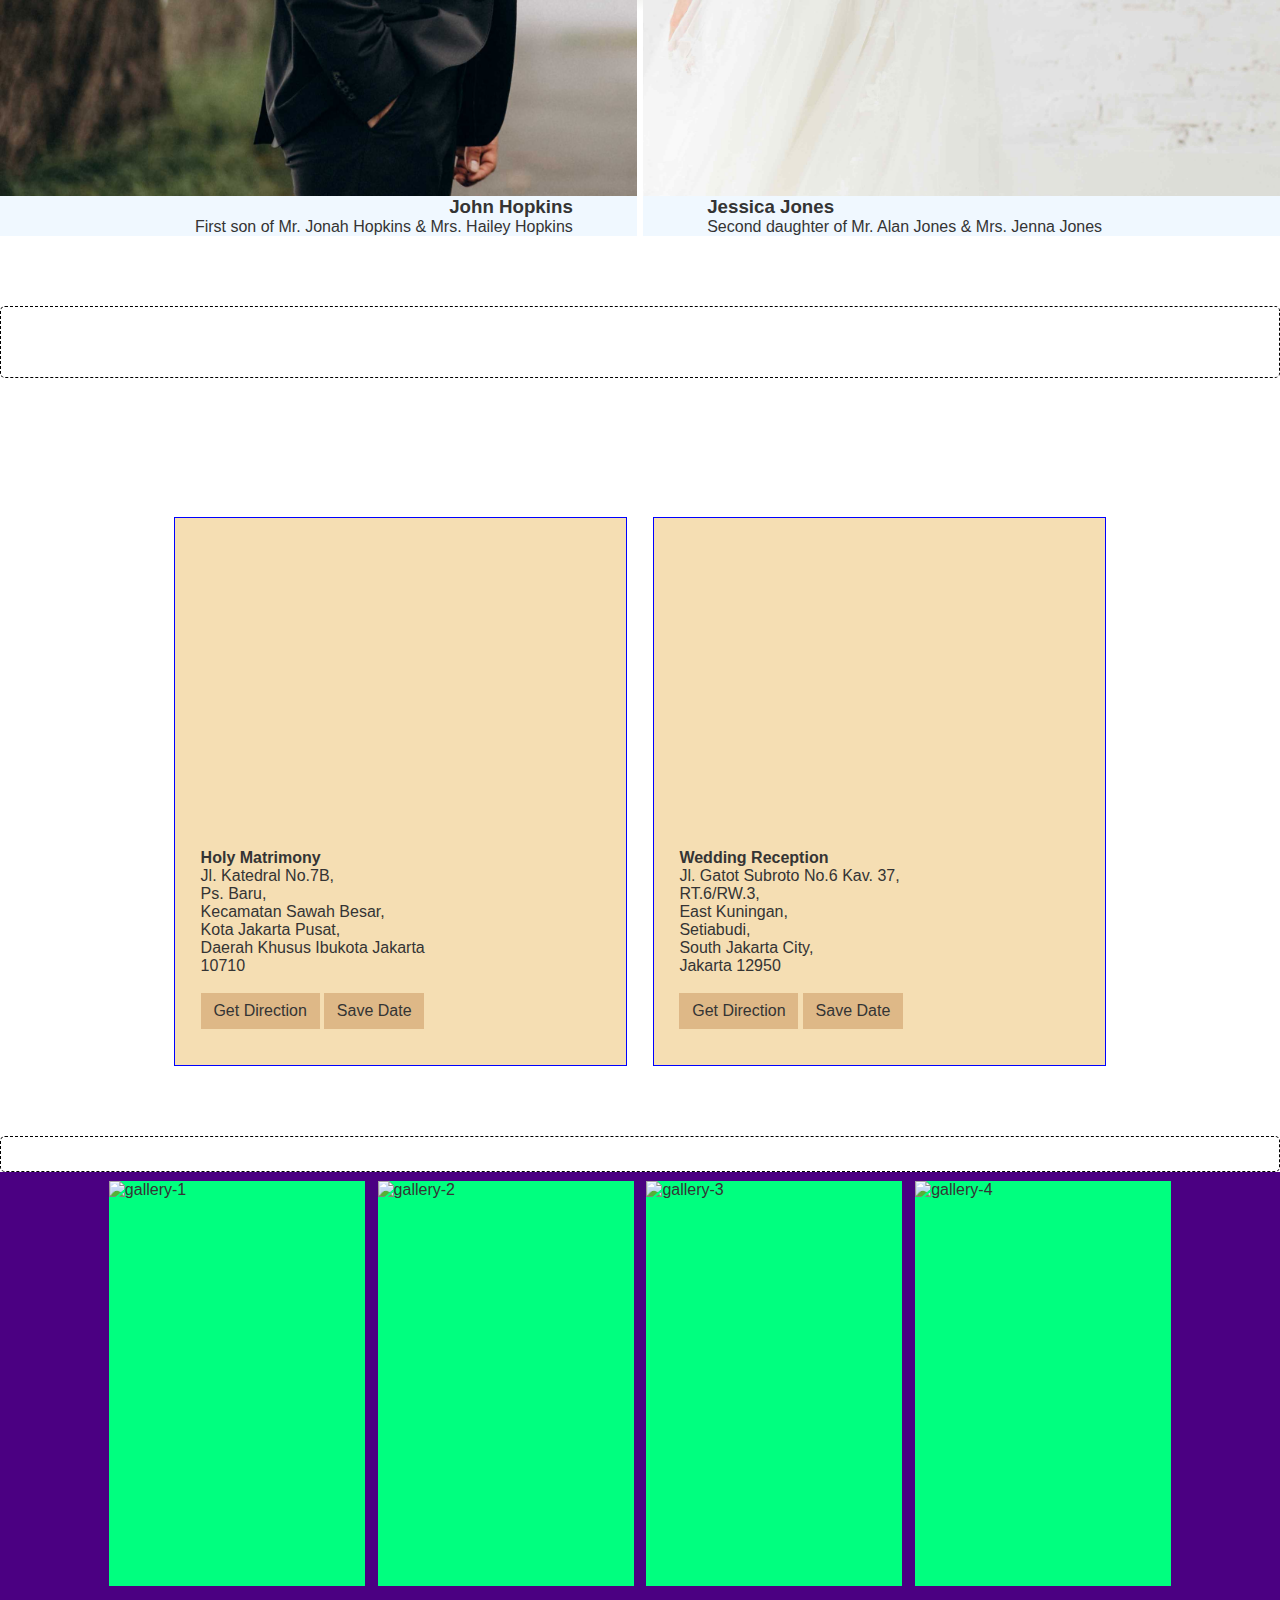
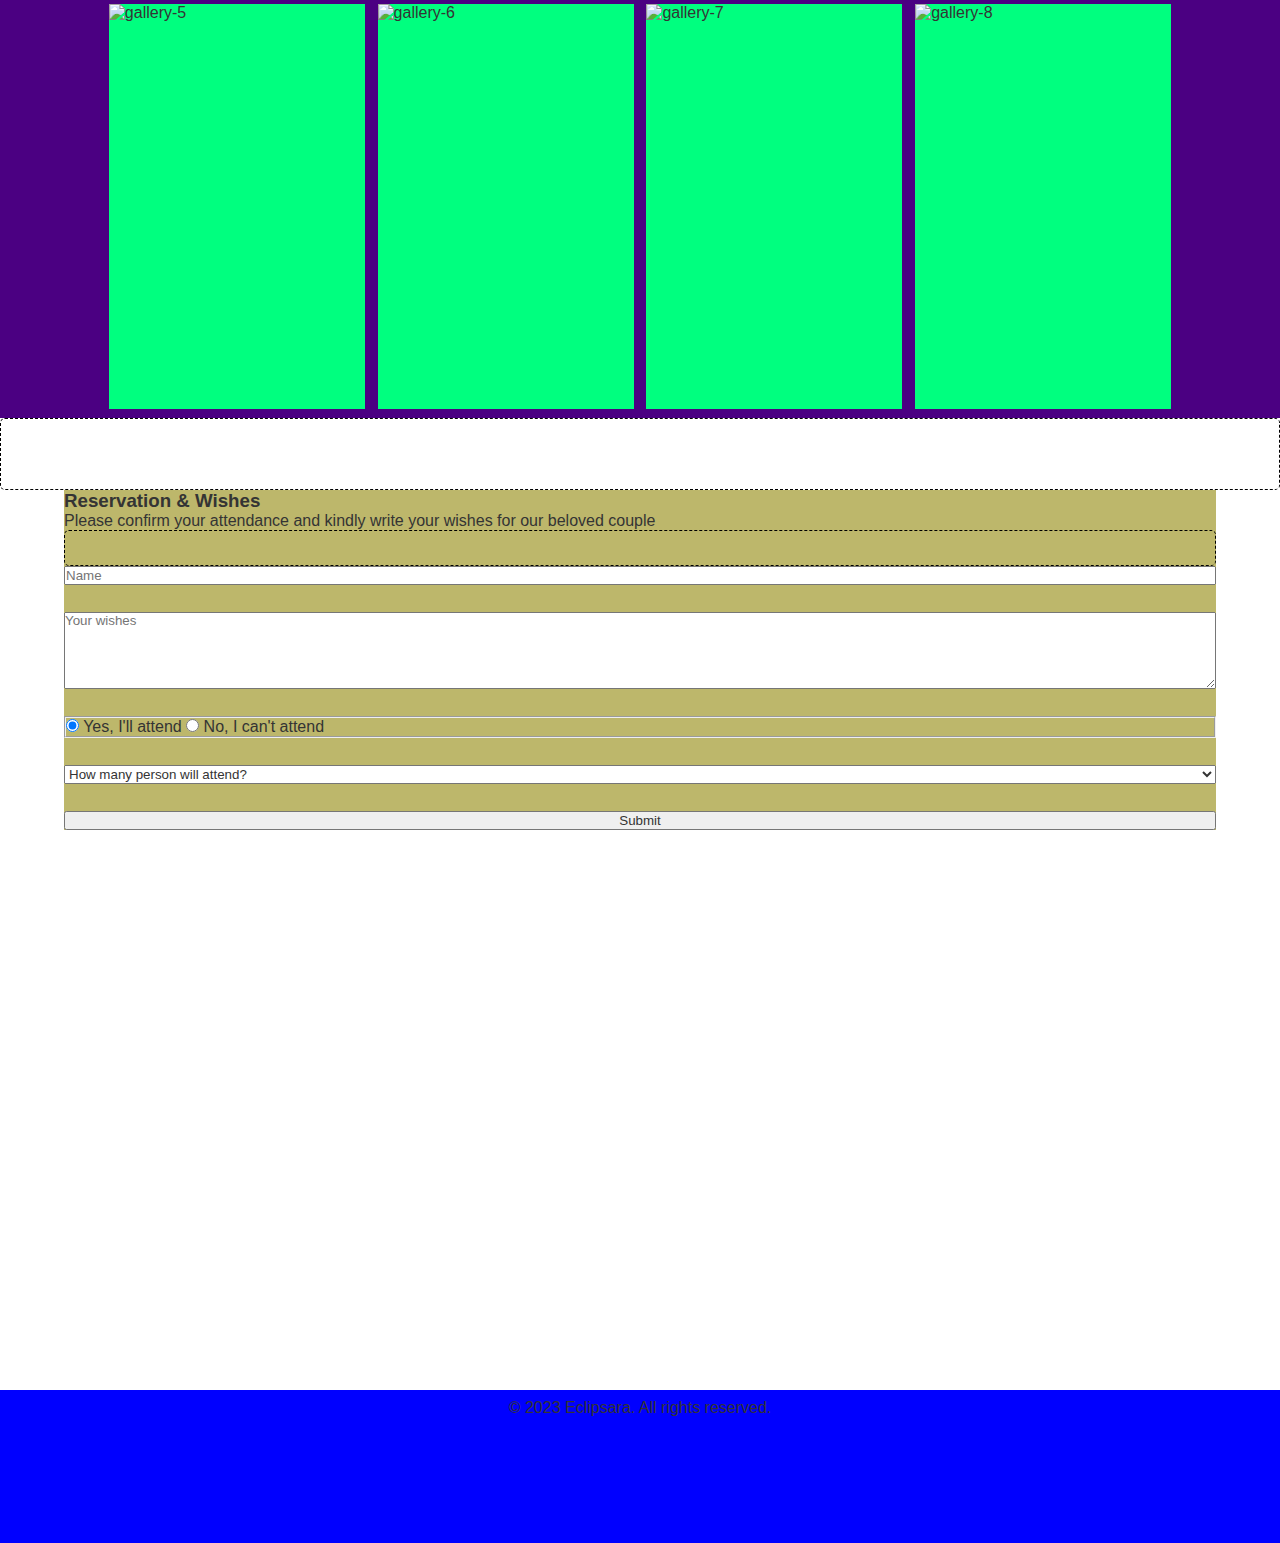
==== commit 64b05c99: "develop: - divider couple - gallery - rsvp & wish" ====
--- a/template-1.html
+++ b/template-1.html
@@ -27,12 +27,12 @@
     </header>
     <main>
         <section id="home" class="home-container">
-            <div class="empty-space-h-50pct"></div>
-            <div class="empty-space-h-50pct">
+            <div class="empty-space-h-50vh"></div>
+            <div class="empty-space-h-50vh">
                 <h2>The Wedding of</h2>
-                <div class="empty-space-h-2vh"</div>
+                <div class="empty-space-h-2vh"></div>
                 <h1>John & Jessie</h1>
-                <div class="empty-space-h-4vh"</div></div>
+                <div class="empty-space-h-4vh"></div>
                 <h4>
                     <span>“Love yesterday, today, and forever.”</span> <br>
                     <span>- Jeremiah 31:3</span>
@@ -47,7 +47,10 @@
                     <p>First son of Mr. Jonah Hopkins & Mrs. Hailey Hopkins</p>
                 </div>
             </div>
-            <div class="couple-divider"></div> <!-- to be styled later with centered love sign and border -->
+            <div class="couple-divider"> <!-- to be styled later with centered love sign and border -->
+                <div class="couple-divider-1"></div>
+                <div class="couple-divider-2"></div>
+            </div> 
             <div class="bride-container">
                 <div class="bride-caption">
                     <h3>Jessica Jones</h3>
@@ -56,6 +59,7 @@
             </div>
         </section>
         <section id="wedding" class="wedding-container">
+            <div class="empty-space-h-8vh"></div>
             <div class="event-container">
                 <iframe class="map" src="https://www.google.com/maps/embed?pb=!1m18!1m12!1m3!1d15866.847947316253!2d106.81422383144869!3d-6.169307348403449!2m3!1f0!2f0!3f0!3m2!1i1024!2i768!4f13.1!3m3!1m2!1s0x2e69f5cef86e21ad%3A0x3ecfda74692fc79!2sJakarta%20Cathedral!5e0!3m2!1sen!2sid!4v1703627406906!5m2!1sen!2sid" width="400" height="300" style="border:0;" allowfullscreen="" loading="lazy" referrerpolicy="no-referrer-when-downgrade"></iframe>
                 <div class="event-caption">
@@ -89,17 +93,33 @@
                 </div>
             </div>
         </section>
-        <section id="gallery" class="gallery-container"></section>
+        <section id="gallery" class="gallery-container">
+            <div class="empty-space-h-4vh"></div>
+            <div class="gallery-inner-container">
+                <img src="" alt="gallery-1">
+                <img src="" alt="gallery-2">
+                <img src="" alt="gallery-3">
+                <img src="" alt="gallery-4">
+                <img src="" alt="gallery-5">
+                <img src="" alt="gallery-6">
+                <img src="" alt="gallery-7">
+                <img src="" alt="gallery-8">
+            </div>
+            <div class="empty-space-h-8vh"></div>
+        </section>
         <section id="rsvp-wishes" class="rsvp-wishes-container">
-            <h3>Reservation & Wishes</h3>
-            <p>Please confirm your attendance and kindly write your wishes for our beloved couple</p>
-            <form id="rsvp-wishes-form" action="" method="post">
-                <fieldset>
+            <div class="rsvp-wishes-inner-container">
+                <h3>Reservation & Wishes</h3>
+                <p>Please confirm your attendance and kindly write your wishes for our beloved couple</p>
+                <div class="empty-space-h-4vh"></div>
+                <form id="rsvp-wishes-form" action="" method="post">
                     <input id="name" placeholder="Name" type="text" required>
-                    <textarea name="wishes" id="wishes" cols="30" rows="10"></textarea>
-                    <input type="radio" name="attendance" id="attendance-yes" value="yes" checked><label for="attendance-yes"> Yes, I'll attend</label>
-                    <input type="radio" name="attendance" id="attendance-no" value="no"><label for="attendance-no"> No, I can't attend</label>
-                    <select name="attd-number" id="attd-number">
+                    <textarea name="wishes" id="wishes" placeholder="Your wishes" cols="30" rows="5"></textarea>
+                    <fieldset id="attendance-group">
+                        <input type="radio" name="attendance-group" id="attendance-yes" value="yes" checked><label for="attendance-yes"> Yes, I'll attend</label>
+                        <input type="radio" name="attendance-group" id="attendance-no" value="no"><label for="attendance-no"> No, I can't attend</label>
+                    </fieldset>
+                    <select name="attd-number" id="attd-number" >
                         <option value="0">How many person will attend?</option>
                         <option value="1">1</option>
                         <option value="2">2</option>
@@ -107,8 +127,8 @@
                         <option value="4">4</option>
                     </select>
                     <button name="submit" id="submit">Submit</button>
-                </fieldset>
-            </form>
+                </form>
+            </div>
         </section>
     </main>
     <footer>
--- a/css/template-1-styles.css
+++ b/css/template-1-styles.css
@@ -51,22 +51,22 @@
     border: 1px dashed black;
 }
 
-.empty-space-h-25pct{
-    height: 25%;
-    width: 100%;
-    border-radius: 5px;
-    border: 1px dashed black;
-}
-
-.empty-space-h-50pct{
-    height: 50%;
-    width: 100%;
-    border-radius: 5px;
-    border: 1px dashed black;
-}
-
-.empty-space-h-75pct{
-    height: 75%;
+.empty-space-h-25vh{
+    height: 25vh;
+    width: 100%;
+    border-radius: 5px;
+    border: 1px dashed black;
+}
+
+.empty-space-h-50vh{
+    height: 50vh;
+    width: 100%;
+    border-radius: 5px;
+    border: 1px dashed black;
+}
+
+.empty-space-h-75vh{
+    height: 75vh;
     width: 100%;
     border-radius: 5px;
     border: 1px dashed black;
@@ -106,6 +106,7 @@
     width: 100%;
     padding: 2vh 0;
     box-shadow: 0px -3px 2px 1px grey;
+    z-index: 100;
 }
 
 nav{
@@ -172,13 +173,33 @@
     background-repeat: no-repeat;
     background-size: cover;
     height: 100vh;
+    position: relative;
+    order: 1;
 }
 
 .couple-container .groom-container .groom-caption{
-    position: relative;
-    top: 50%;
+    width: 100%;
+    position: absolute;
+    bottom: 0;
     text-align: right;
     padding-right: 5vw;
+    background-color: aliceblue;
+}
+
+
+.couple-container .couple-divider{
+    order: 2;
+    display: flex;
+}
+
+.couple-container .couple-divider .couple-divider-1{
+    order: 1;
+    background-color: yellow;
+}
+
+.couple-container .couple-divider .couple-divider-2{
+    order: 2;
+    background-color: cornflowerblue;
 }
 
 .couple-container .bride-container{
@@ -187,36 +208,53 @@
     background-repeat: no-repeat;
     background-size: cover;
     height: 100vh;
+    position: relative;
+    order: 3;
 }
 
 .couple-container .bride-container .bride-caption{
-    position: relative;
-    top: 50%;
+    width: 100%;
+    position: absolute;
+    bottom: 0;
     text-align: left;
     padding-left: 5vw;
+    background-color: aliceblue;
 }
 
 @media (min-width:320px)  {
     .couple-container .groom-container{
         width: 100%;
-        order: 1;
     }
 
     .couple-container .bride-container{
         width: 100%;
-        order: 2;
     }
 }
 
 @media (min-width:1025px) {
     .couple-container .groom-container{
-        width: 50%;
-        order: 1;
+        width: 49.75%;
+    }
+
+    .couple-container .couple-divider{
+        width: 0.5%;
+        flex-flow: row wrap;
+    }
+
+    .couple-container .couple-divider .couple-divider-1{
+        width: 100%;
+        height: 50%;
+        background: linear-gradient(0deg, rgba(0,0,0,0.7) 0%, rgba(255,255,255,1) 50%);
+    }
+    
+    .couple-container .couple-divider .couple-divider-2{
+        width: 100%;
+        height: 50%;
+        background: linear-gradient(180deg, rgba(0,0,0,0.7) 0%, rgba(255,255,255,1) 50%);
     }
 
     .couple-container .bride-container{
-        width: 50%;
-        order: 2;
+        width: 49.75%;
     }
 }
 
@@ -282,24 +320,51 @@
 
 /* Gallery to be develop */
 
+.gallery-container .gallery-inner-container{
+    display: flex;
+    flex-flow: row wrap;
+    margin: 0 auto;
+    background-color: indigo;
+    justify-content: center;
+}
+.gallery-container .gallery-inner-container img{
+    margin: 1vh 0.5vw;
+    min-width: 20vw;
+    height: 45vh;
+    background-color: springgreen;
+    object-fit: cover;
+}
+
+
 /*
 .rsvp-wishes-container{
     display: flex;
     flex-flow: row wrap;
 }
 
-.rsvp-wishes-container h3, .rsvp-wishes-container p, .rsvp-wishes-container form{
+*/
+
+.rsvp-wishes-inner-container{
+    margin: 0 auto;
+    background-color: darkkhaki;
+}
+
+.rsvp-wishes-container form input[type="text"], .rsvp-wishes-container form textarea, .rsvp-wishes-container form fieldset, .rsvp-wishes-container form select, .rsvp-wishes-container form button{
     display: block;
-}
-*/
-.rsvp-wishes-container form fieldset input[type="text"], .rsvp-wishes-container form fieldset textarea, .rsvp-wishes-container form fieldset select, .rsvp-wishes-container form fieldset button{
-    display: block;
-    width: 100%;
-
-}
-
-.rsvp-wishes-container form fieldset input, .rsvp-wishes-container form fieldset textarea, .rsvp-wishes-container form fieldset select, .rsvp-wishes-container form fieldset button{
+    width: 100%;
     margin-bottom: 3vh;
+}
+
+@media (min-width:320px)  {
+    .rsvp-wishes-inner-container{
+        width: 100%;
+    }
+}
+
+@media (min-width:320px)  {
+    .rsvp-wishes-inner-container{
+        width: 90%;
+    }
 }
 
 /* MAIN - END */
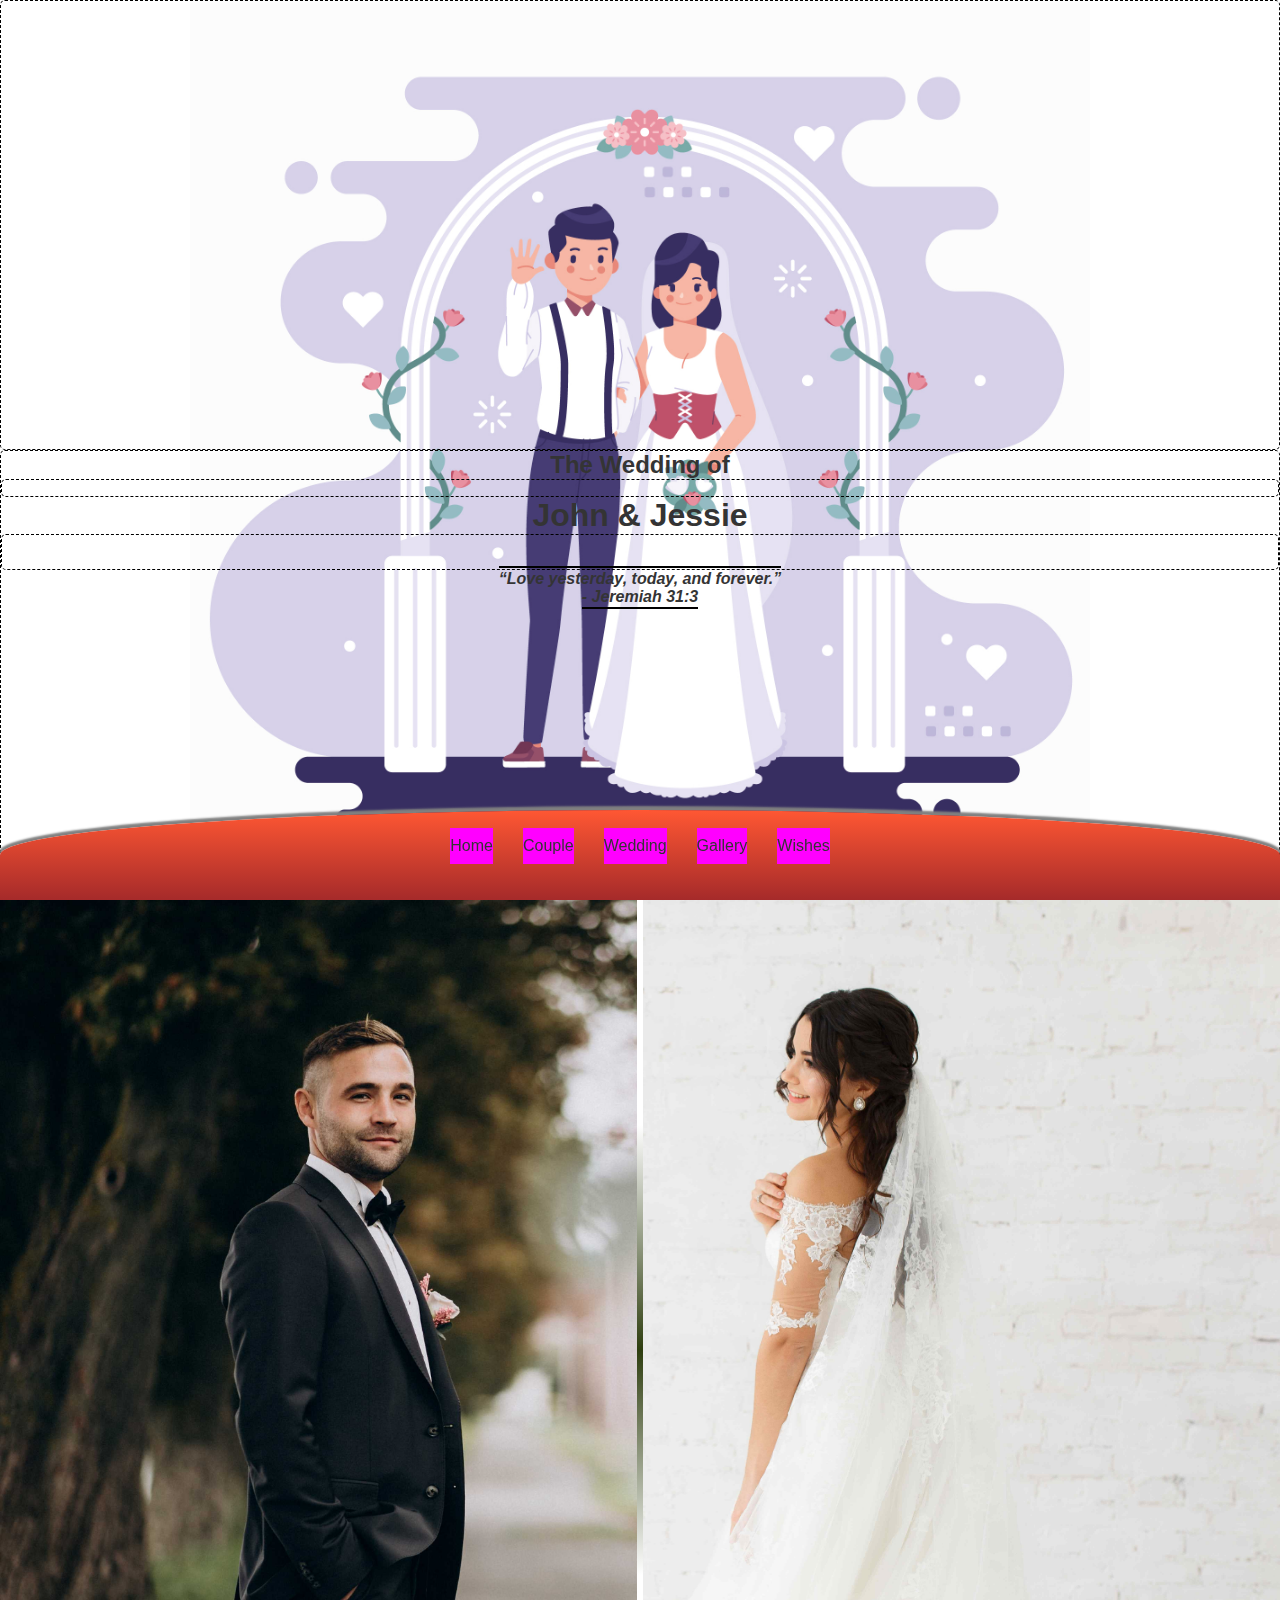
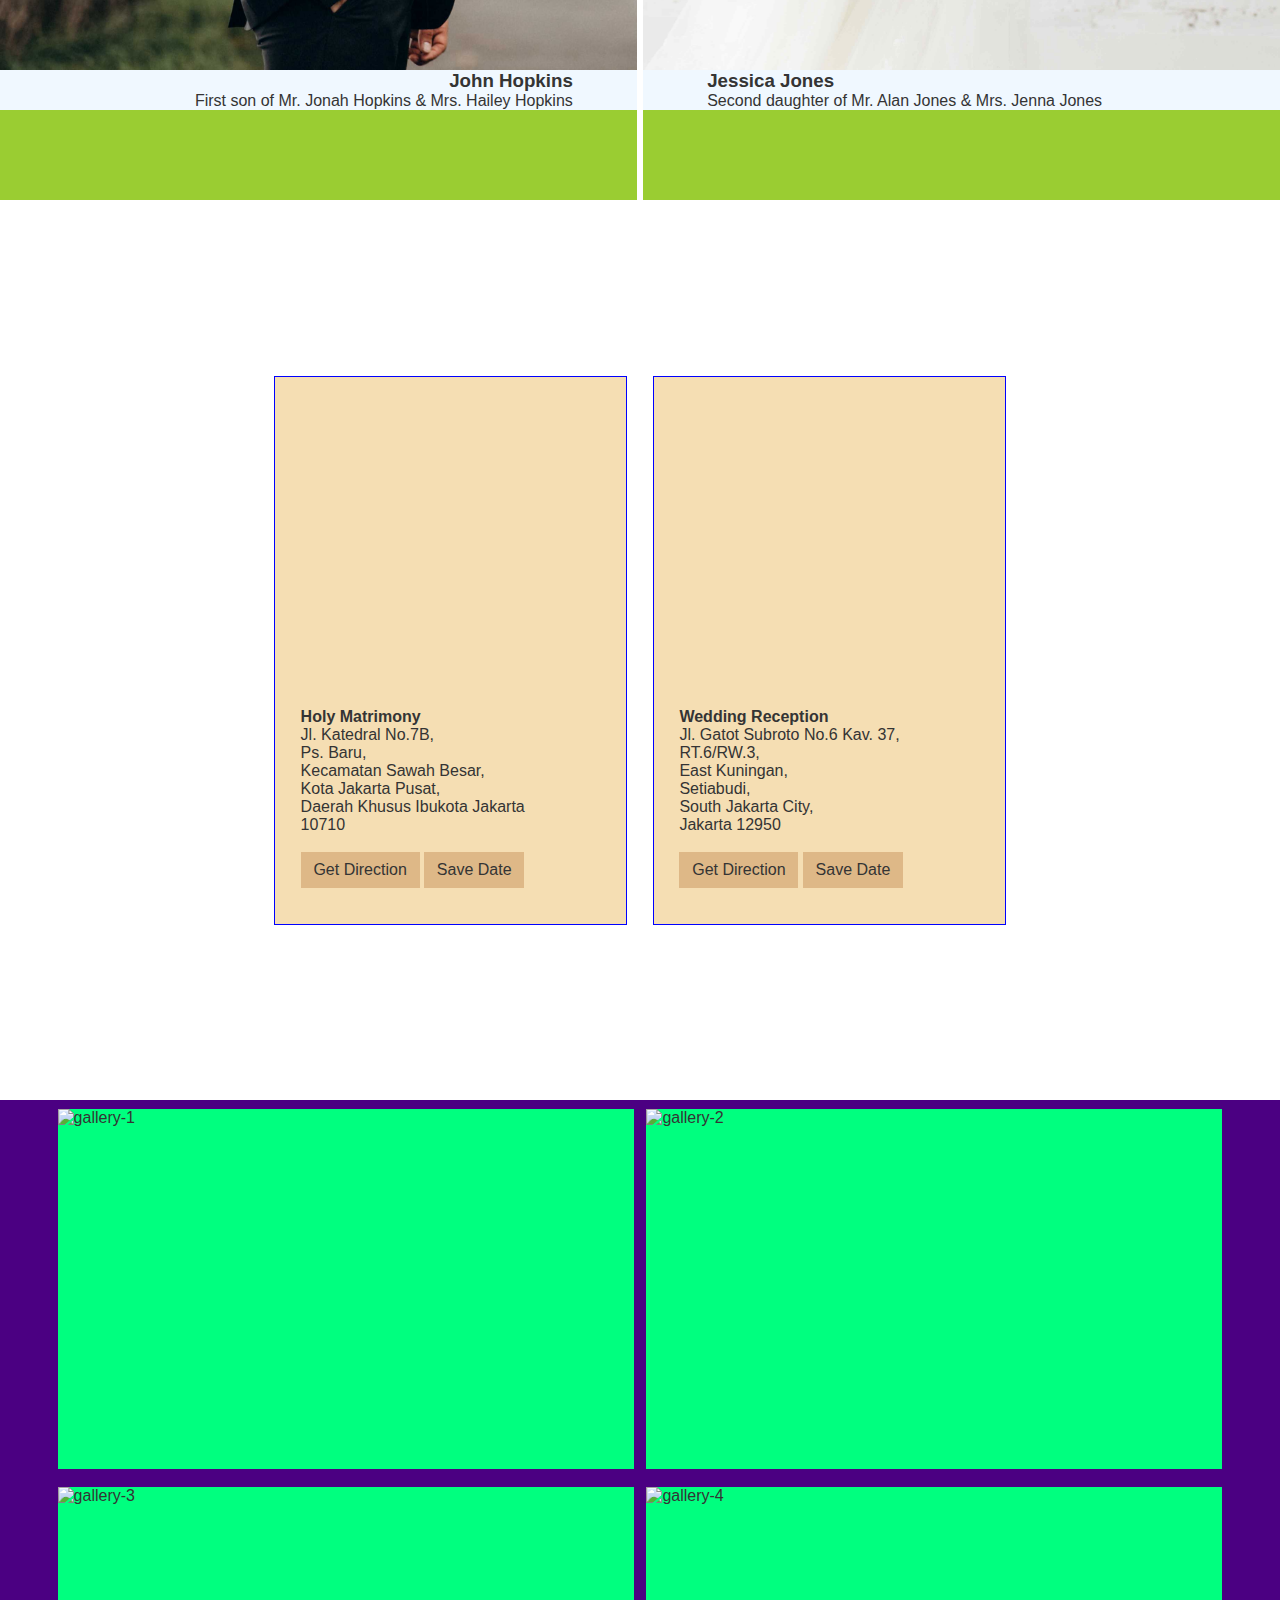
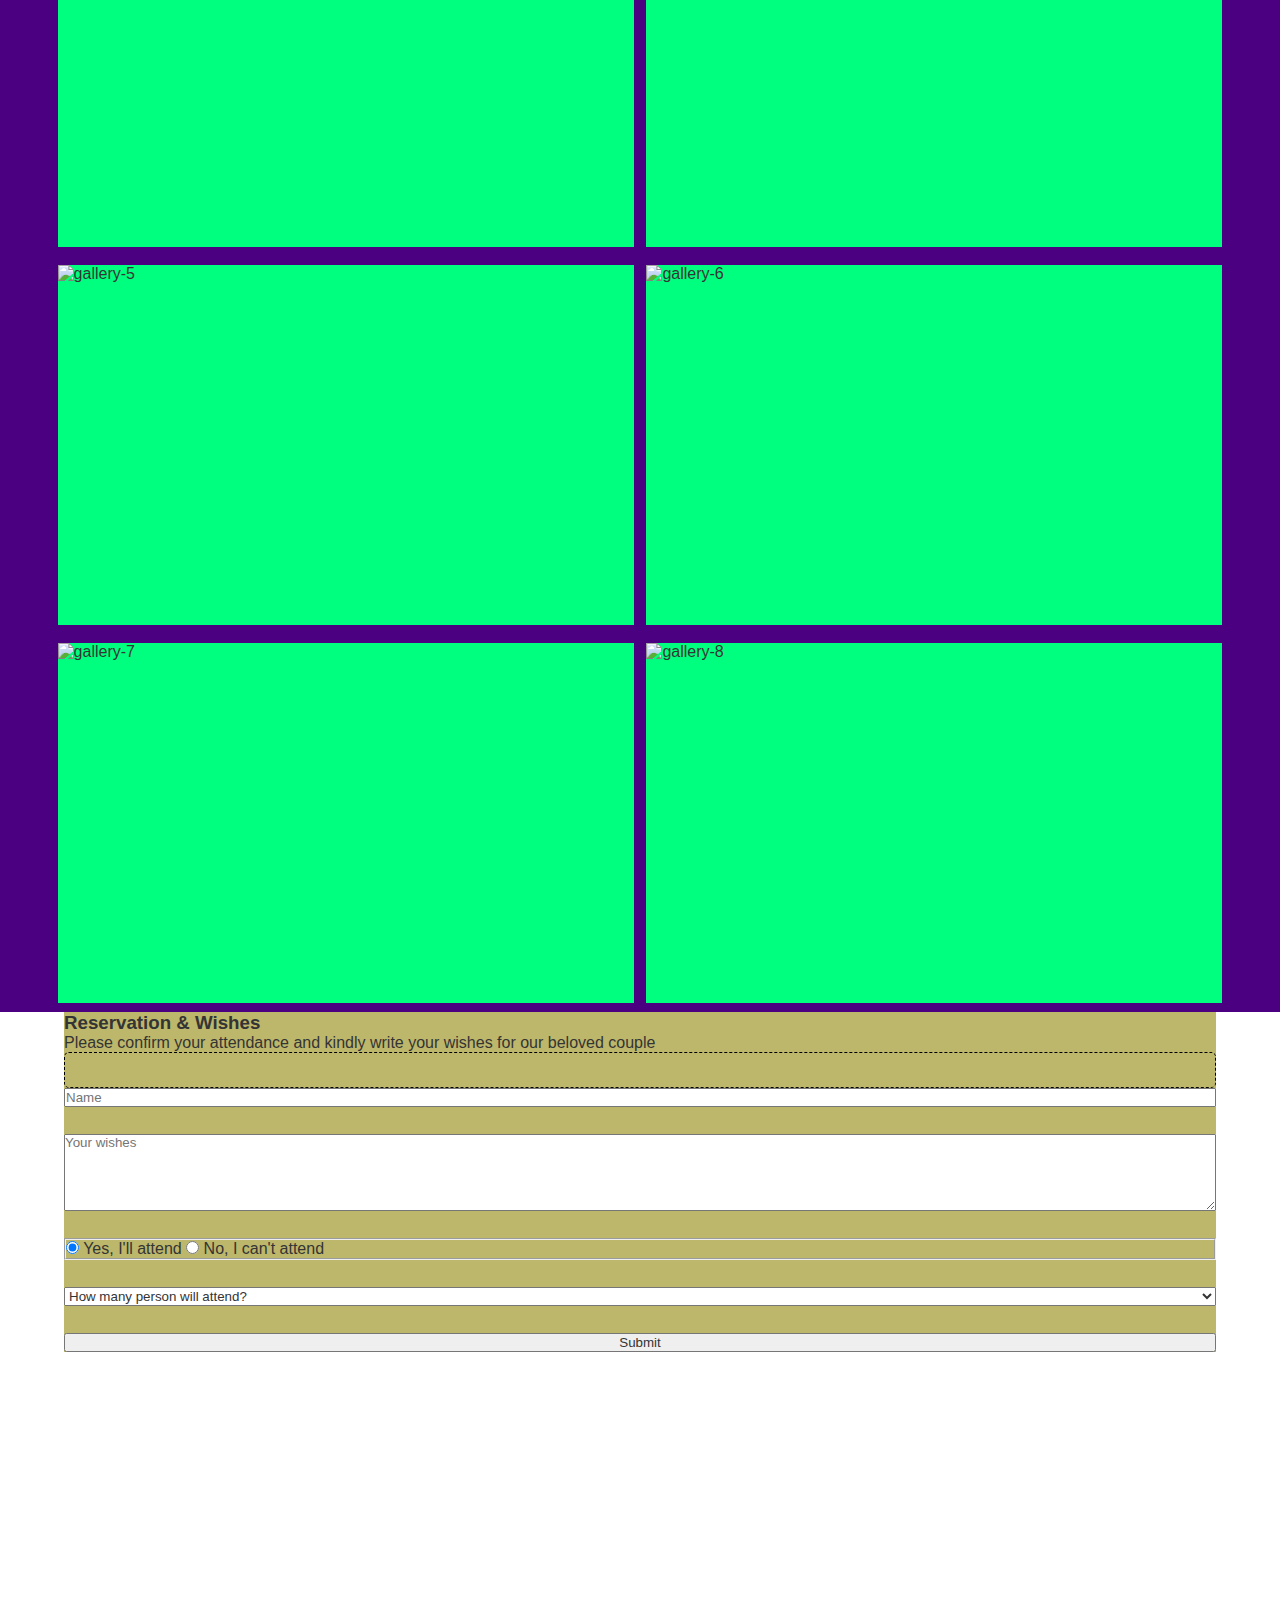
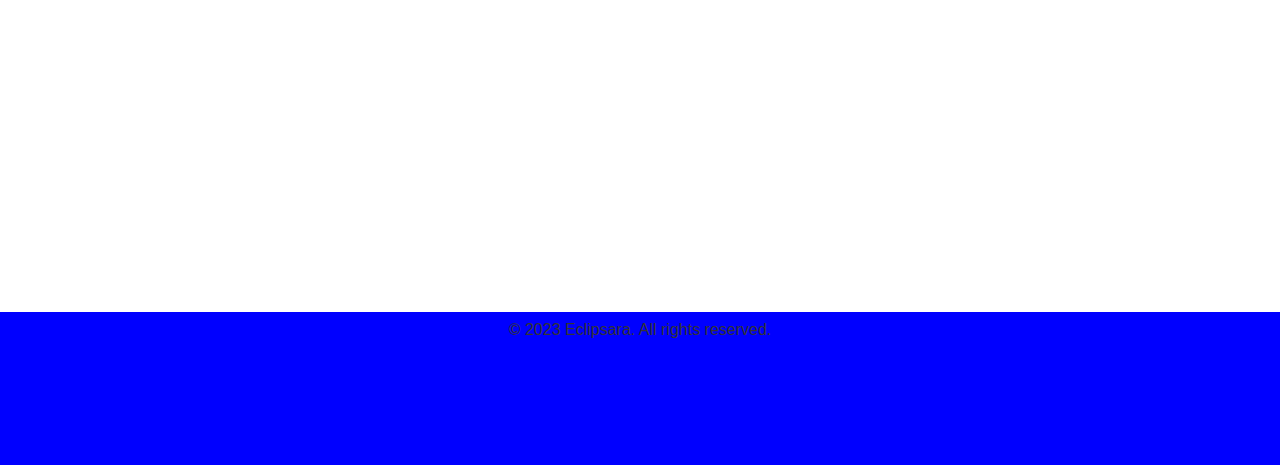
==== commit 770fd83b: "fix margin between section, couple section height, event section responsiveness for small screen" ====
--- a/template-1.html
+++ b/template-1.html
@@ -39,7 +39,6 @@
                 </h4>
             </div>
         </section>
-        <div class="empty-space-h-4vh"></div>
         <section id="couple" class="couple-container">
             <div class="groom-container">
                 <div class="groom-caption">
@@ -59,7 +58,6 @@
             </div>
         </section>
         <section id="wedding" class="wedding-container">
-            <div class="empty-space-h-8vh"></div>
             <div class="event-container">
                 <iframe class="map" src="https://www.google.com/maps/embed?pb=!1m18!1m12!1m3!1d15866.847947316253!2d106.81422383144869!3d-6.169307348403449!2m3!1f0!2f0!3f0!3m2!1i1024!2i768!4f13.1!3m3!1m2!1s0x2e69f5cef86e21ad%3A0x3ecfda74692fc79!2sJakarta%20Cathedral!5e0!3m2!1sen!2sid!4v1703627406906!5m2!1sen!2sid" width="400" height="300" style="border:0;" allowfullscreen="" loading="lazy" referrerpolicy="no-referrer-when-downgrade"></iframe>
                 <div class="event-caption">
@@ -94,7 +92,6 @@
             </div>
         </section>
         <section id="gallery" class="gallery-container">
-            <div class="empty-space-h-4vh"></div>
             <div class="gallery-inner-container">
                 <img src="" alt="gallery-1">
                 <img src="" alt="gallery-2">
@@ -105,7 +102,6 @@
                 <img src="" alt="gallery-7">
                 <img src="" alt="gallery-8">
             </div>
-            <div class="empty-space-h-8vh"></div>
         </section>
         <section id="rsvp-wishes" class="rsvp-wishes-container">
             <div class="rsvp-wishes-inner-container">
--- a/css/template-1-styles.css
+++ b/css/template-1-styles.css
@@ -107,6 +107,7 @@
     padding: 2vh 0;
     box-shadow: 0px -3px 2px 1px grey;
     z-index: 100;
+    height: 10vh;
 }
 
 nav{
@@ -172,7 +173,7 @@
     background-position: left;
     background-repeat: no-repeat;
     background-size: cover;
-    height: 100vh;
+    height: 90vh;
     position: relative;
     order: 1;
 }
@@ -207,7 +208,7 @@
     background-position: right;
     background-repeat: no-repeat;
     background-size: cover;
-    height: 100vh;
+    height: 90vh;
     position: relative;
     order: 3;
 }
@@ -266,12 +267,22 @@
 }
 
 .wedding-container .event-container{
+    display: flex;
+    flex-flow: row wrap;
+    align-items: center;
+    justify-content: center;
     background-color: wheat;
     border: 1px solid blue;
     margin: 0 1vw;
+    padding: 1rem;
+}
+
+.wedding-container .event-container iframe{
+    order: 1;
 }
 
 .wedding-container .event-container .event-caption{
+    order: 2;
     border: none;
 }
 
@@ -296,6 +307,13 @@
 @media (min-width:320px)  {
     .wedding-container .event-container{
         display: flex;
+    }
+
+    .wedding-container .event-container iframe{
+        width: 100%;
+    }
+    
+    .wedding-container .event-container .event-caption{
         width: 100%;
     }
     
@@ -329,8 +347,8 @@
 }
 .gallery-container .gallery-inner-container img{
     margin: 1vh 0.5vw;
-    min-width: 20vw;
-    height: 45vh;
+    min-width: 45vw;
+    height: 40vh;
     background-color: springgreen;
     object-fit: cover;
 }
